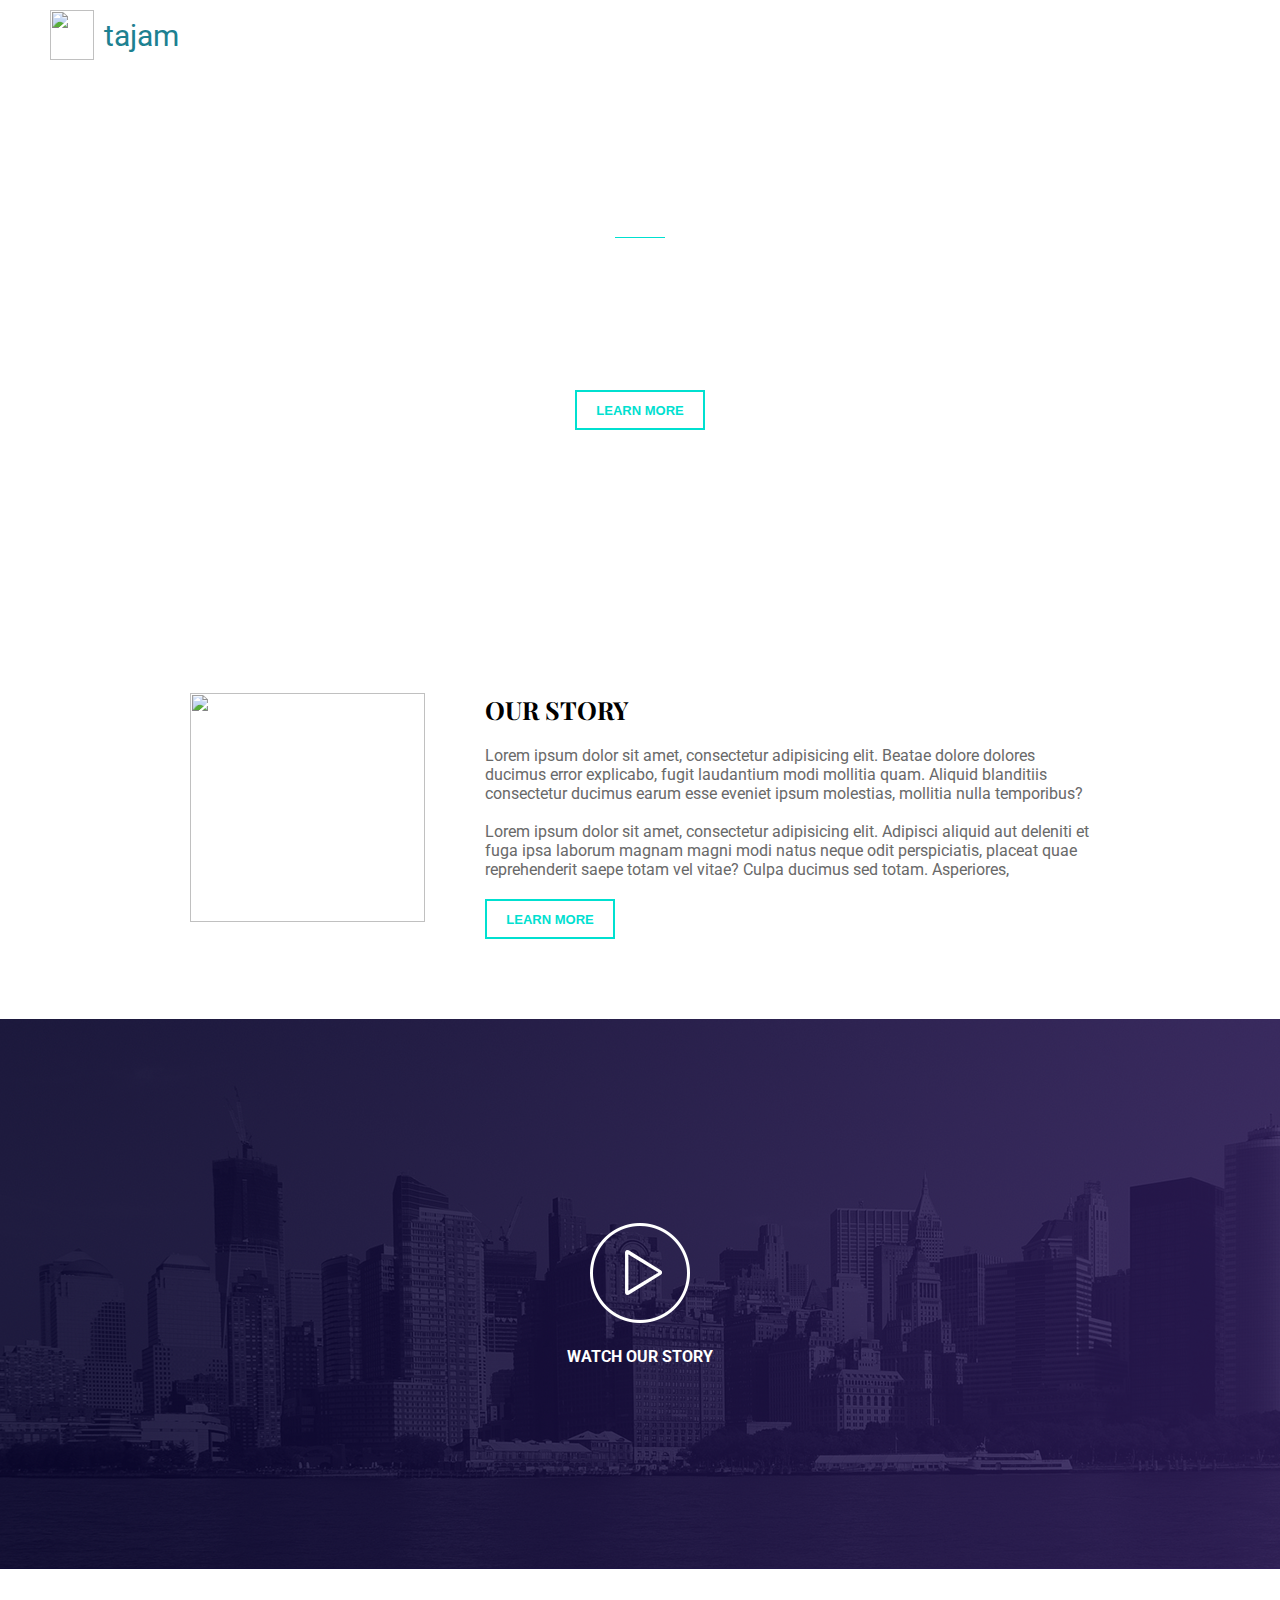
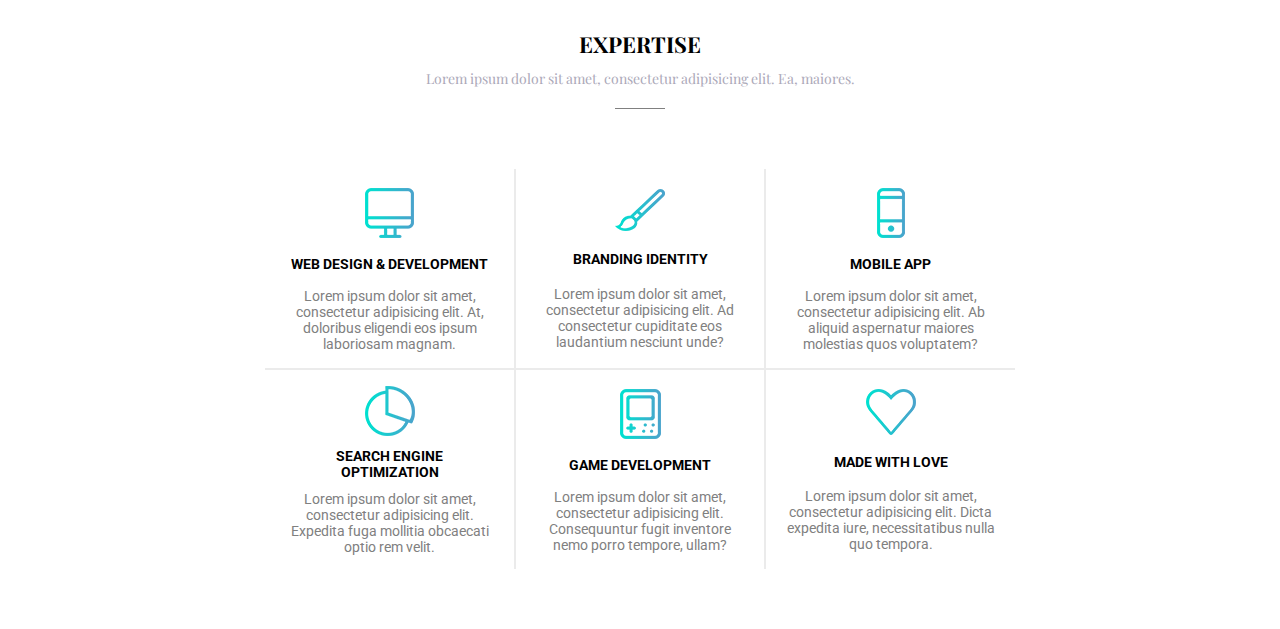
==== index.html @ 511aba8d "Add files via upload" ====
<!DOCTYPE html>
<html lang="en">
<head>
    <meta charset="UTF-8">
    <title>Final project</title>
    <meta name="viewport" content="width=device-width, initial-scale=1">
    <link rel="stylesheet" href="css/style.css">
    <link href="https://fonts.googleapis.com/css?family=Poppins|Roboto" rel="stylesheet">
    <link href="https://fonts.googleapis.com/css?family=Playfair+Display" rel="stylesheet">
    <link rel="stylesheet" type="text/css" href="//fonts.googleapis.com/css?family=Hammersmith+One"/>
</head>
<body>
<section class="mainHeader">
    <div class="header">
        <div class="header__icon">
            <img class="header__iconImage" src="css/img/icon.png" height="50" width="44"/>
            <p class="header__iconText">tajam</p>
        </div>
        <div class="header__menu">
            <ul class="header__button">
                <li class="button"><a href="#">HOME</a></li>
                <li class="button"><a href="#">ABOUT</a></li>
                <li class="button"><a href="#">EXPERTISE</a></li>
                <li class="button"><a href="#">TEAMS</a></li>
                <li class="button"><a href="#">WORKS</a></li>
                <li class="button"><a href="#">PEOPLE SAY</a></li>
                <li class="button"><a href="#">CONTACT</a></li>
            </ul>
        </div>
    </div>
    <div class="main">
        <div class="main__title">
            <p class="title__text">We Are Avesome Creative Agency</p>
        </div>
        <div class="lineUnderMainTitle"></div>
        <div class="main__content">
            <p class="content__text">Lorem ipsum dolor sit amet, consectetur adipisicing elit. Accusantium aperiam at,
                corporis dicta eligendi esse eum explicabo fuga illo labore laborum laudantium libero magnam mollitia
                nihil non numquam odio quaerat quam quia quibusdam ratione reiciendis, repudiandae rerum sequi sunt
                tempora? </p>
        </div>
        <div class="main__button">
            <p class="button_text">LEARN MORE</p>
        </div>
    </div>
    <div class="header__footer">
        <ul class="footer__point">
            <li class="point"></li>
            <li class="point"></li>
            <li class="point"></li>
            <li class="point"></li>
        </ul>
    </div>
</section>
<section class="ourStory">
    <div class="ourStory__main">
        <div class="ourStory__mainIcon">
            <img class="ourStory__mainIcon" src="css/img/ourStory.png" height="229" width="235"/>
        </div>

        <div class="ourStory__mainDescription">
            <p class="description__title">OUR STORY</p>
            <p class="description__text">Lorem ipsum dolor sit amet, consectetur adipisicing elit.
                Beatae dolore dolores ducimus error explicabo, fugit laudantium modi mollitia quam.
                Aliquid blanditiis consectetur ducimus earum esse eveniet ipsum molestias, mollitia nulla temporibus?
                <br><br>
                Lorem ipsum dolor sit amet, consectetur adipisicing elit.
                Adipisci aliquid aut deleniti et fuga ipsa laborum magnam magni modi natus neque odit perspiciatis,
                placeat quae reprehenderit saepe totam vel vitae? Culpa ducimus sed totam. Asperiores,
            </p>
            <p class="description__button">LEARN MORE</p>
        </div>
    </div>

    <div class="ourStory__watchOurStory">
        <div class="watchOurStory__icon">
            <img src="css/img/playIcon.png" height="100" width="100"/></div>
        <p class="watchOurStory__text">WATCH OUR STORY</p>
    </div>
</section>
<section class="expertise">
    <div class="expertise__title">
        <p class="expertise__titleMain">EXPERTISE</p>
        <p class="expertise__titleText">Lorem ipsum dolor sit amet, consectetur adipisicing elit. Ea, maiores.</p>
        <div class="lineUnderMainTitle lineUnderMainTitle--grey"></div>
    </div>
    <div class="expertise__main">
        <div class="expertiseBlock expertiseBlock-noBorderTopLeft">
            <img class="block__image" src="css/img/webDesign.png" height="50" width="49"/>
            <p class="block__title">WEB DESIGN & DEVELOPMENT</p>
            <p class="block__content">Lorem ipsum dolor sit amet, consectetur adipisicing elit. At, doloribus eligendi eos ipsum laboriosam magnam.</p>
        </div>
        <div class="expertiseBlock expertiseBlock-noBorderTopCenter">
            <img class="block__image" src="css/img/brandingIdentity.png" height="42" width="50"/>
            <p class="block__title">BRANDING IDENTITY</p>
            <p class="block__content">Lorem ipsum dolor sit amet, consectetur adipisicing elit. Ad consectetur cupiditate eos laudantium nesciunt unde?</p>
        </div>
        <div class="expertiseBlock expertiseBlock-noBorderTopRight">
            <img class="block__image" src="css/img/mobilyApp.png" height="50" width="28"/>
            <p class="block__title">MOBILE APP</p>
            <p class="block__content">Lorem ipsum dolor sit amet, consectetur adipisicing elit. Ab aliquid aspernatur maiores molestias quos voluptatem?</p>
        </div>
        <div class="expertiseBlock expertiseBlock-noBorderBottomLeft">
            <img class="block__image" src="css/img/searchEngine.png" height="50" width="50"/>
            <p class="block__title">SEARCH ENGINE OPTIMIZATION</p>
            <p class="block__content">Lorem ipsum dolor sit amet, consectetur adipisicing elit. Expedita fuga mollitia obcaecati optio rem velit.</p>
        </div>
        <div class="expertiseBlock expertiseBlock-noBorderBottomCenter">
            <img class="block__image" src="css/img/gameDevelopment.png" height="50" width="41"/>
            <p class="block__title">GAME DEVELOPMENT</p>
            <p class="block__content">Lorem ipsum dolor sit amet, consectetur adipisicing elit. Consequuntur fugit inventore nemo porro tempore, ullam?</p>
        </div>
        <div class="expertiseBlock expertiseBlock-noBorderBottomRight">
            <img class="block__image" src="css/img/madeWithLove.png" height="46" width="50"/>
            <p class="block__title">MADE WITH LOVE</p>
            <p class="block__content">Lorem ipsum dolor sit amet, consectetur adipisicing elit. Dicta expedita iure, necessitatibus nulla quo tempora.</p>
        </div>
    </div>
</section>
</body>
</html>
---- css/style.css ----
*{
    margin: 0;
    padding: 0;
    -webkit-box-sizing: border-box;
}
a{
    font-family: Roboto, sans-serif;
    text-decoration: none;
    color: white;
    font-weight: bold;
    transition: .3s;
}
a:hover{
    color: #00e0d0;
}


/*              HEADER                */


.mainHeader{
    background-image: url(img/mainBg.jpg);
    background-size: cover;
    margin: 0 auto;
}

.header{
    display: flex;
    justify-content: space-between;
    align-items: center;
    max-width: 1200px;
    margin: 0 auto;
}
.header__icon{
    display: flex;
    margin: 10px;
}
.header__iconText{
    margin: auto 0;
    font-family:  Roboto, sans-serif;
    color: #1d8191;
    font-size: 30px;
}
.header__iconImage{
    margin-right: 10px;
}
.header__menu{

}
.header__button{
    display: flex;
    list-style: none;
}
.button{
    /*margin: 15px;*/
    margin-right: 20px;
    font-size: 13px;
    transition: .3s;
}

.main{
    margin: 50px auto 0;
}
.main__title{
    text-align: center;
    margin-bottom: 30px;
    margin-top: 100px;
}
.title__text{
    font-size: 28px;
    font-family: "Playfair Display", sans-serif;
    font-weight: bold;
    color: white;
    /*text-shadow: 2px 2px 5px black;*/
}
.lineUnderMainTitle{
    width: 50px;
    height: 1px;
    margin: 0 auto;
    background: #00e0d0;
}
.main__content{
    margin: 0 auto 40px;
    text-align: center;
    padding: 20px;
    max-width: 900px;
    line-height: 1.5;
}
.content__text{
    color: white;
    font-family: Roboto, sans-serif;
    opacity: .8;
}
.main__button{
    margin: 0 auto 75px auto;
    max-width: 130px;
    height: 40px;
    border: 2px solid #00e0d0;
    display: flex;
    justify-content: center;
    align-items: center;
    color: #00e0d0;
    transition: .7s;
    font-size: 13px;
    font-weight: bold;
    font-family: HammersmithOne,sans-serif;
}
.main__button:hover{
    color: #1d8191;
    border: 2px solid #1d8191;
    cursor: pointer;
}
.button__text{

}

.header__footer{
    margin-top: 50px;
}
.footer__point{
    display: flex;
    margin: 0 auto;
    padding: 50px;
    width: 165px;
}
.point{
    height: 8px;
    width: 8px;
    border: 1px solid white;
    border-radius: 50%;
    margin: 0 auto;
    list-style: none;
    transition: .3s;
}
.point:hover{
    border: none;
    background: #00e0d0;
    cursor: pointer;
}


/*         OUR STORY         */


.ourStory{

}

.ourStory__main{
    margin: 80px auto;
    max-width: 900px;
    display: flex;
}
.ourStory__mainIcon{
    margin-right: 30px;
}
.ourStory__mainDescription{

}

.description__title{
    font-family: "Playfair Display", sans-serif;
    font-weight: bold;
    font-size: 25px;
    margin: 0 0 20px 0;
}
.description__text{
    font-family: Roboto, sans-serif;
    color: dimgray;
}
.description__button{
    margin: 20px 0 0 0;
    max-width: 130px;
    height: 40px;
    border: 2px solid #00e0d0;
    display: flex;
    justify-content: center;
    align-items: center;
    color: #00e0d0;
    transition: .7s;
    font-size: 13px;
    font-weight: bold;
    font-family: HammersmithOne,sans-serif;
}
.description__button:hover{
    color: #1d8191;
    border: 2px solid #1d8191;
    cursor: pointer;
}


/*        WATCH OUR STORY         */


.ourStory__watchOurStory{
    height: 550px;
    background-image: url(img/watchOurStory.png);
    -webkit-background-size: cover;
    background-size: cover;
    display: flex;
    flex-direction: column;
    justify-content: center;
    align-items: center;
}


.watchOurStory__icon{

}
.watchOurStory__text{
    font-size: 16px;
    margin-top: 20px;
    color: white;
    font-family: Roboto, sans-serif;
    font-weight: bold;
}


/*        EXPERTISE          */

.expertise{

}

.expertise__title{
    max-width: 900px;
    margin: 60px auto;
}
.expertise__titleMain{
    font-size: 22px;
    font-family: "Playfair Display", sans-serif;
    font-weight: bold;
    text-align: center;
    margin: 10px;
}
.expertise__titleText{
    font-size: 14px;
    font-family: "Playfair Display", sans-serif;
    text-align: center;
    margin-bottom: 20px;
    align-items: center;
    color: #aca9b9;
}
.lineUnderMainTitle--grey{
    background: grey;
    margin: 0 auto;
}

.expertise__main{
    display: flex;
    flex-wrap: wrap;
    max-width: 750px;
    margin: 60px auto;
}
.expertiseBlock{
    max-width: 250px;
    height: 200px;
    padding: 10px 20px;
    border: 1px solid #ebebeb;
    display: flex;
    flex-direction: column;
    justify-content: space-around;
}
.expertiseBlock-noBorderTopLeft{
    border-top: none;
    border-left: none;
}
.expertiseBlock-noBorderTopCenter{
    border-top: none;
}
.expertiseBlock-noBorderTopRight{
    border-top: none;
    border-right: none;
}
.expertiseBlock-noBorderBottomLeft{
    border-bottom: none;
    border-left: none;
}
.expertiseBlock-noBorderBottomCenter{
    border-bottom: none;
}
.expertiseBlock-noBorderBottomRight{
    border-bottom: none;
    border-right: none;
}
.block__image{
    display: flex;
    margin: 2px auto;
}
.block__title{
    font-weight: bold;
    text-align: center;
    margin: 3px;
    font-family: Roboto, sans-serif;
    font-size: 14px;

}
.block__content{
    text-align: center;
    font-size: 14px;
    color: grey;
    font-family: Roboto, sans-serif;
}

@media screen  and (max-width: 800px) {

    /*              HEADER                */
    .mainHeader {
        background-image: url(img/mainBg.jpg);
        -webkit-background-size: cover;
        background-size: cover;
        margin: 0 auto;
    }

    .header {
        flex-direction: column;
    }

    .header__icon {
        display: flex;
        flex-direction: column;
        margin: 2vh auto;
    }

    .header__iconImage {
        height: 50px;
        width: 45px;
        margin: 0;
    }

    .header__iconText {
        margin: auto 0;
        font-family: Roboto, sans-serif;
        color: #1d8191;
        font-size: 19px;
    }

    .header__button {
        display: flex;
        /*flex-wrap: wrap;*/
        list-style: none;
    }

    .button {
        margin: 0 7px;
        font-size: 12px;
        transition: .3s;
    }

    .main {
        margin: 20px auto 0;
    }

    .main__title {
        text-align: center;
        margin-bottom: 30px;
        margin-top: 100px;
    }

    .title__text {
        font-size: 25px;
        font-family: "Playfair Display", sans-serif;
        font-weight: bold;
        color: white;
        /*text-shadow: 2px 2px 5px black;*/
    }

    .lineUnderMainTitle {
        width: 30px;
        height: 1px;
        margin: 0 auto;
        background: #00e0d0;
    }

    .main__content {
        margin: 0 auto 25px;
        text-align: center;
        padding: 10px;
        max-width: 80vw;
        line-height: 1.2;
    }

    .content__text {
        color: white;
        font-size: 14px;
        font-family: Roboto, sans-serif;
        opacity: .8;
    }

    .main__button {
        margin: 0 auto 75px auto;
        max-width: 100px;
        height: 30px;
        border: 2px solid #00e0d0;
        display: flex;
        justify-content: center;
        align-items: center;
        color: #00e0d0;
        transition: .7s;
        font-size: 12px;
        font-weight: bold;
        font-family: HammersmithOne, sans-serif;
    }

    .footer {
        margin-top: 30px;
        margin-bottom: 30px;
    }

    .footer__point {
        display: flex;
        margin: 0 auto;
        padding: 25px;
        width: 100px;
    }

    .point {
        height: 8px;
        width: 8px;
        border: 1px solid white;
        border-radius: 50%;
        margin: 0 auto;
        list-style: none;
        transition: .3s;
    }

    /*         OUR STORY         */
    .ourStory {
        margin: 0 auto;
    }

    .ourStory__main {
        display: flex;
        flex-direction: column;
        margin: 15px auto 40px 0;
        max-width: 900px;
    }

    .ourStory__mainIcon {
        margin: 0 auto;
        display: flex;
    }

    .ourStoryIcon {
        width: 100px;
        height: 100px;
    }

    .ourStory__mainDescription {

    }

    .description__title {
        font-family: "Playfair Display", sans-serif;
        font-weight: bold;
        font-size: 25px;
        margin-bottom: 10px;
        text-align: center;
    }

    .description__text {
        font-family: Roboto, sans-serif;
        font-size: 14px;
        text-align: center;
        color: dimgray;
        margin: 10px;
    }

    .description__button {
        margin: 0 auto;
        max-width: 100px;
        height: 30px;
        border: 2px solid #00e0d0;
        display: flex;
        justify-content: center;
        align-items: center;
        color: #00e0d0;
        transition: .7s;
        font-size: 12px;
        font-weight: bold;
        font-family: HammersmithOne, sans-serif;
    }

    .description__button:hover {
        color: #1d8191;
        border: 2px solid #1d8191;
        cursor: pointer;
    }

    /*        WATCH OUR STORY         */
    .ourStory__watchOurStory {
        height: 300px;
        background-image: url(img/watchOurStory.png);
        display: flex;
        flex-direction: column;
        justify-content: center;
        align-items: center;
    }

    .watchOurStory__text {
        font-size: 16px;
        margin-top: 20px;
        color: white;
        font-family: Roboto, sans-serif;
        font-weight: bold;
    }

    /*        EXPERTISE          */
    .expertise__main {
        display: flex;
        flex-wrap: wrap;
        max-width: 750px;
        margin: 60px auto;
    }

    .expertiseBlock {
        max-width: 250px;
        height: 200px;
        padding: 10px 20px;
        border: none;
        margin: 0 auto;
        display: flex;
        flex-direction: column;
        justify-content: space-around;
    }
}
@media screen  and (max-width: 500px) {

    /*              HEADER                */
    .mainHeader {
        background-image: url(img/mainBg.jpg);
        -webkit-background-size: cover;
        background-size: cover;
        margin: 0 auto;
    }

    .header {
        flex-direction: column;
    }

    .header__icon {
        display: flex;
        flex-direction: column;
        margin: 2vh auto;
    }

    .header__iconImage {
        height: 45px;
        width: 40px;
        margin: 0;
    }

    .header__iconText {
        margin: auto 0;
        font-family: Roboto, sans-serif;
        color: #1d8191;
        font-size: 15px;
    }

    .header__button {
        display: flex;
        flex-wrap: wrap;
        list-style: none;
        justify-content: center;
    }

    .button {
        margin: 7px 8px;
        font-size: 13px;
        transition: .3s;
    }

    .main {
        margin: 20px auto 0;
    }

    .main__title {
        text-align: center;
        margin-bottom: 30px;
        margin-top: 100px;
    }

    .title__text {
        font-size: 22px;
        font-family: "Playfair Display", sans-serif;
        font-weight: bold;
        color: white;
        /*text-shadow: 2px 2px 5px black;*/
    }

    .lineUnderMainTitle {
        width: 30px;
        height: 1px;
        margin: 0 auto;
        background: #00e0d0;
    }

    .main__content {
        margin: 0 auto 25px;
        text-align: center;
        padding: 10px;
        max-width: 90vw;
        line-height: 1.2;
    }

    .content__text {
        color: white;
        font-size: 13px;
        font-family: Roboto, sans-serif;
        opacity: .8;
    }

    .main__button {
        margin: 0 auto 75px auto;
        max-width: 100px;
        height: 30px;
        border: 2px solid #00e0d0;
        display: flex;
        justify-content: center;
        align-items: center;
        color: #00e0d0;
        transition: .7s;
        font-size: 11px;
        font-weight: bold;
        font-family: HammersmithOne, sans-serif;
    }

    .footer {
        margin-top: 30px;
        margin-bottom: 30px;
    }

    .footer__point {
        display: flex;
        margin: 0 auto;
        padding: 25px;
        width: 100px;
    }

    .point {
        height: 8px;
        width: 8px;
        border: 1px solid white;
        border-radius: 50%;
        margin: 0 auto;
        list-style: none;
        transition: .3s;
    }

    /*         OUR STORY         */
    .ourStory {
        margin: 0 auto;
    }

    .ourStory__main {
        display: flex;
        flex-direction: column;
        margin: 20px auto 40px 0;
        max-width: 900px;
    }

    .ourStory__mainIcon {
        margin: 0 auto;
        display: flex;
    }

    .ourStoryIcon {
        width: 100px;
        height: 100px;
    }

    .ourStory__mainDescription {

    }

    .description__title {
        font-family: "Playfair Display", sans-serif;
        font-weight: bold;
        font-size: 24px;
        margin-bottom: 10px;
        text-align: center;
    }

    .description__text {
        font-family: Roboto, sans-serif;
        font-size: 13px;
        text-align: center;
        color: dimgray;
        margin: 10px;
    }

    .description__button {
        margin: 0 auto;
        max-width: 100px;
        height: 30px;
        border: 2px solid #00e0d0;
        display: flex;
        justify-content: center;
        align-items: center;
        color: #00e0d0;
        transition: .7s;
        font-size: 11px;
        font-weight: bold;
        font-family: HammersmithOne, sans-serif;
    }

    .description__button:hover {
        color: #1d8191;
        border: 2px solid #1d8191;
        cursor: pointer;
    }

    /*        WATCH OUR STORY         */
    .ourStory__watchOurStory {
        height: 300px;
        background-image: url(img/watchOurStory.png);
        display: flex;
        flex-direction: column;
        justify-content: center;
        align-items: center;
    }

    .watchOurStory__text {
        font-size: 16px;
        margin-top: 20px;
        color: white;
        font-family: Roboto, sans-serif;
        font-weight: bold;
    }

    /*        EXPERTISE          */
    .expertise {

    }

    .expertise__title {
        max-width: 900px;
        margin: 60px auto;
    }

    .expertise__titleMain {
        font-size: 22px;
        font-family: "Playfair Display", sans-serif;
        font-weight: bold;
        text-align: center;
        margin: 10px;
    }

    .expertise__titleText {
        font-size: 14px;
        font-family: "Playfair Display", sans-serif;
        color: grey;
        text-align: center;
        display: flex;
        align-items: center;
    }

    .lineUnderMainTitle--grey {
        background: grey;
        margin: 0 auto;
    }

    .expertise__main {
        display: flex;
        flex-wrap: wrap;
        max-width: 750px;
        margin: 60px auto;
    }

    .expertiseBlock {
        max-width: 250px;
        height: 200px;
        padding: 10px 20px;
        border: none;
        display: flex;
        flex-direction: column;
        justify-content: space-around;
    }

    .expertiseBlock-noBorderTopLeft {
        border-top: none;
        border-left: none;
    }

    .expertiseBlock-noBorderTopCenter {
        border-top: none;
    }

    .expertiseBlock-noBorderTopRight {
        border-top: none;
        border-right: none;
    }

    .expertiseBlock-noBorderBottomLeft {
        border-bottom: none;
        border-left: none;
    }

    .expertiseBlock-noBorderBottomCenter {
        border-bottom: none;
    }

    .expertiseBlock-noBorderBottomRight {
        border-bottom: none;
        border-right: none;
    }

    .block__image {
        display: flex;
        margin: 2px auto;
    }

    .block__title {
        font-weight: bold;
        text-align: center;
        margin: 3px;
        font-family: Roboto, sans-serif;
        font-size: 14px;

    }

    .block__content {
        text-align: center;
        font-size: 14px;
        color: grey;
        font-family: Roboto, sans-serif;
    }
}
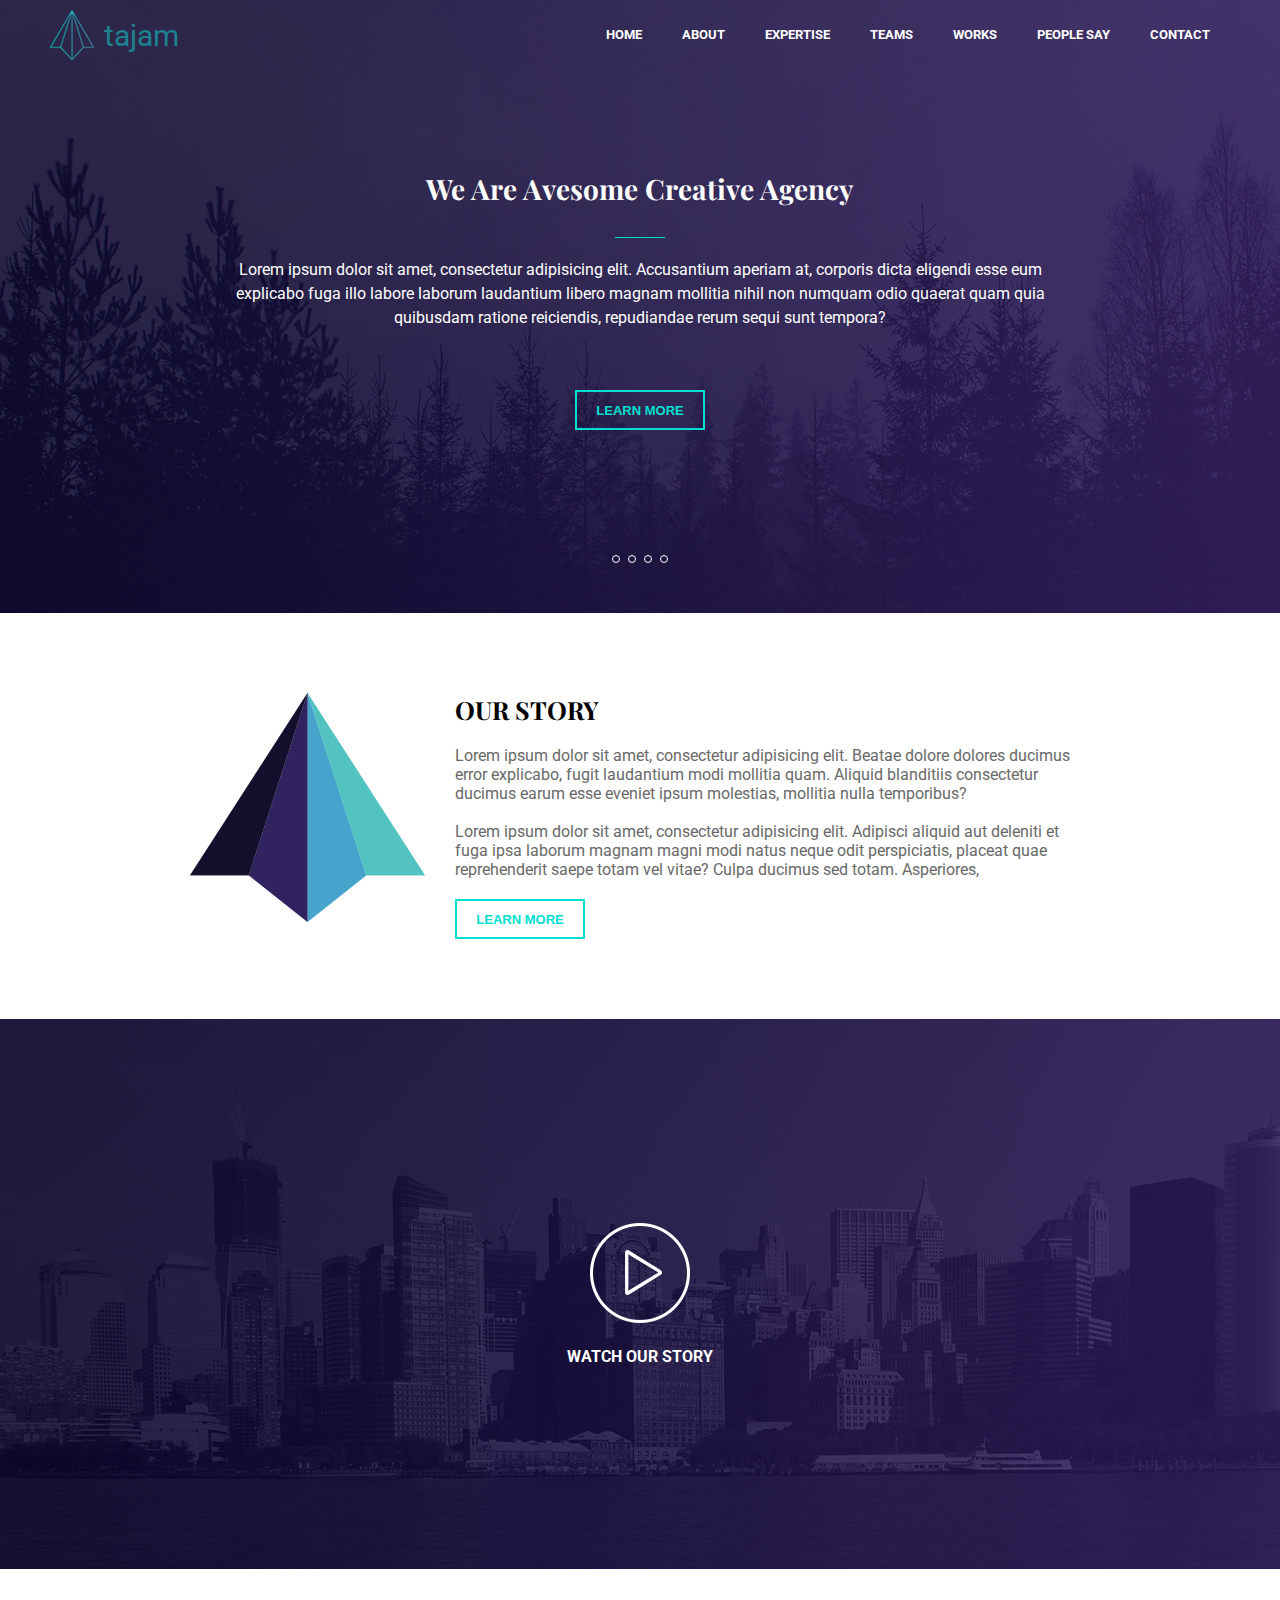
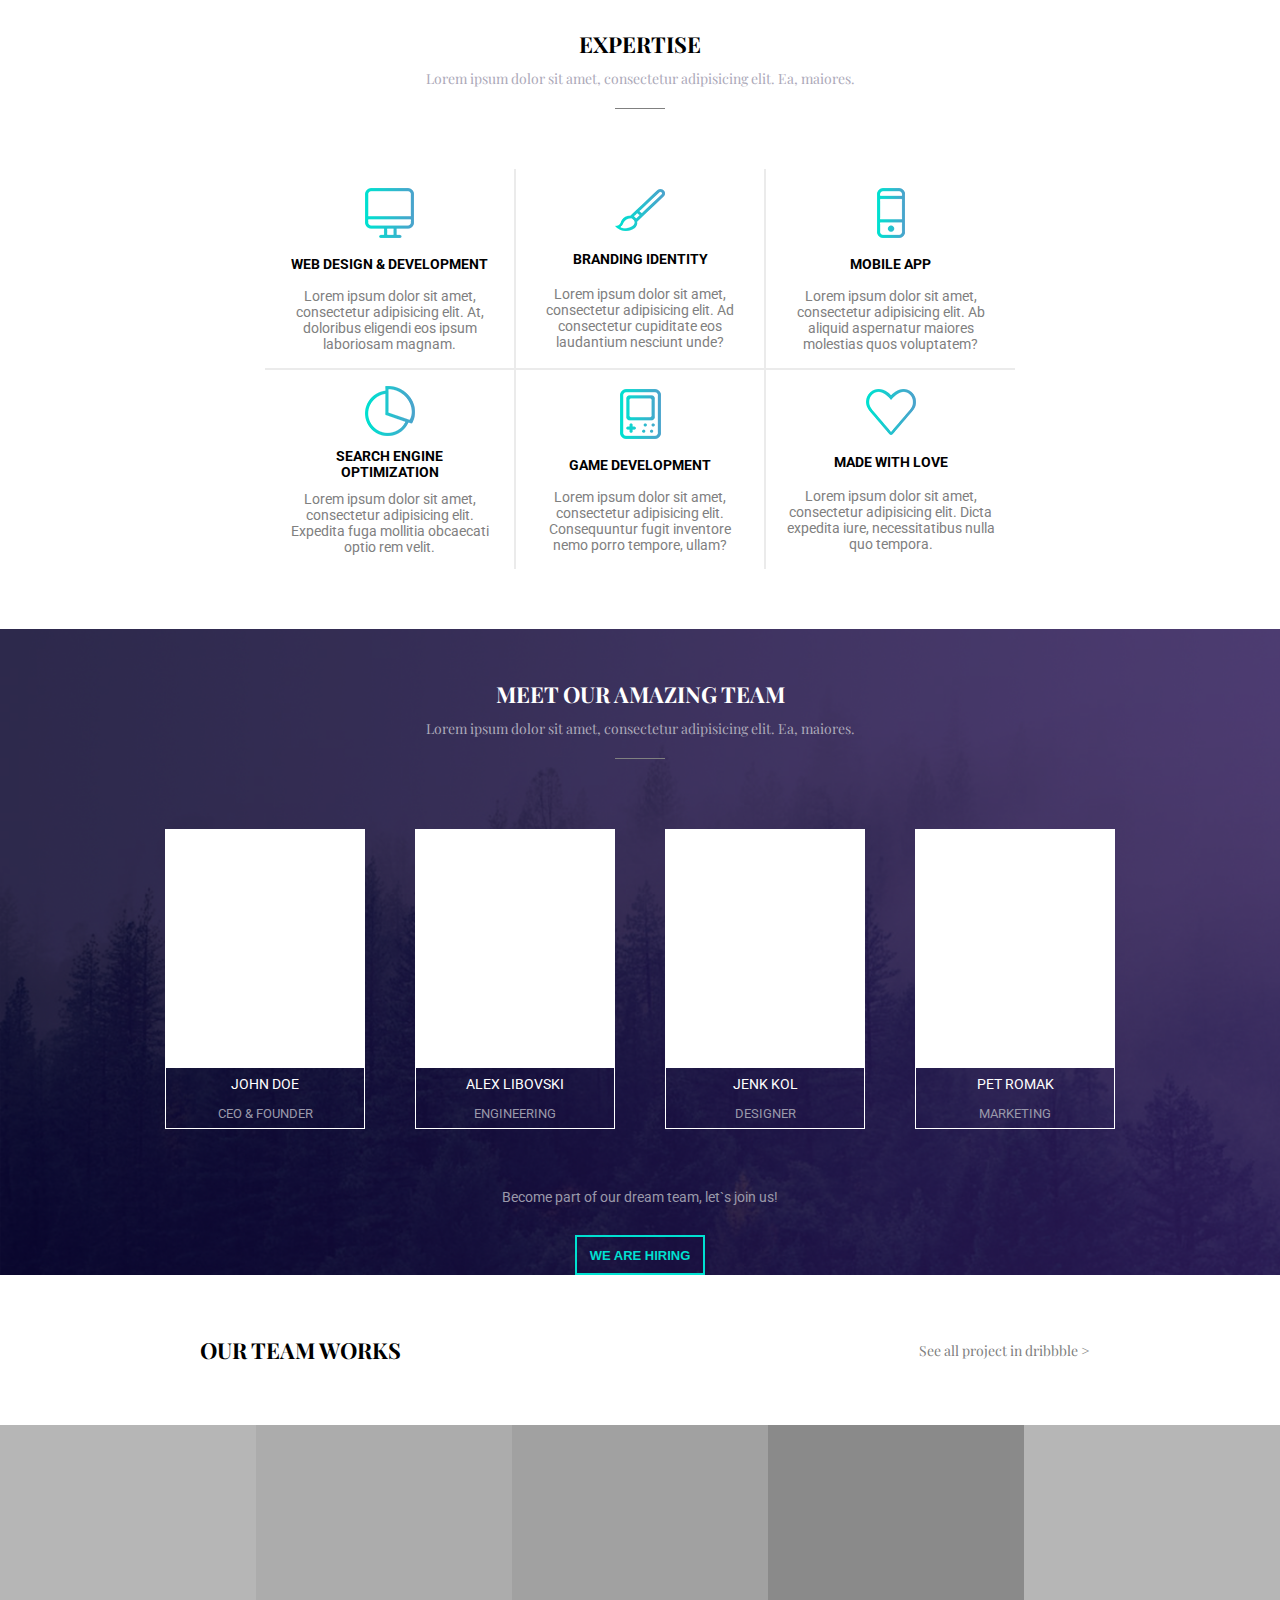
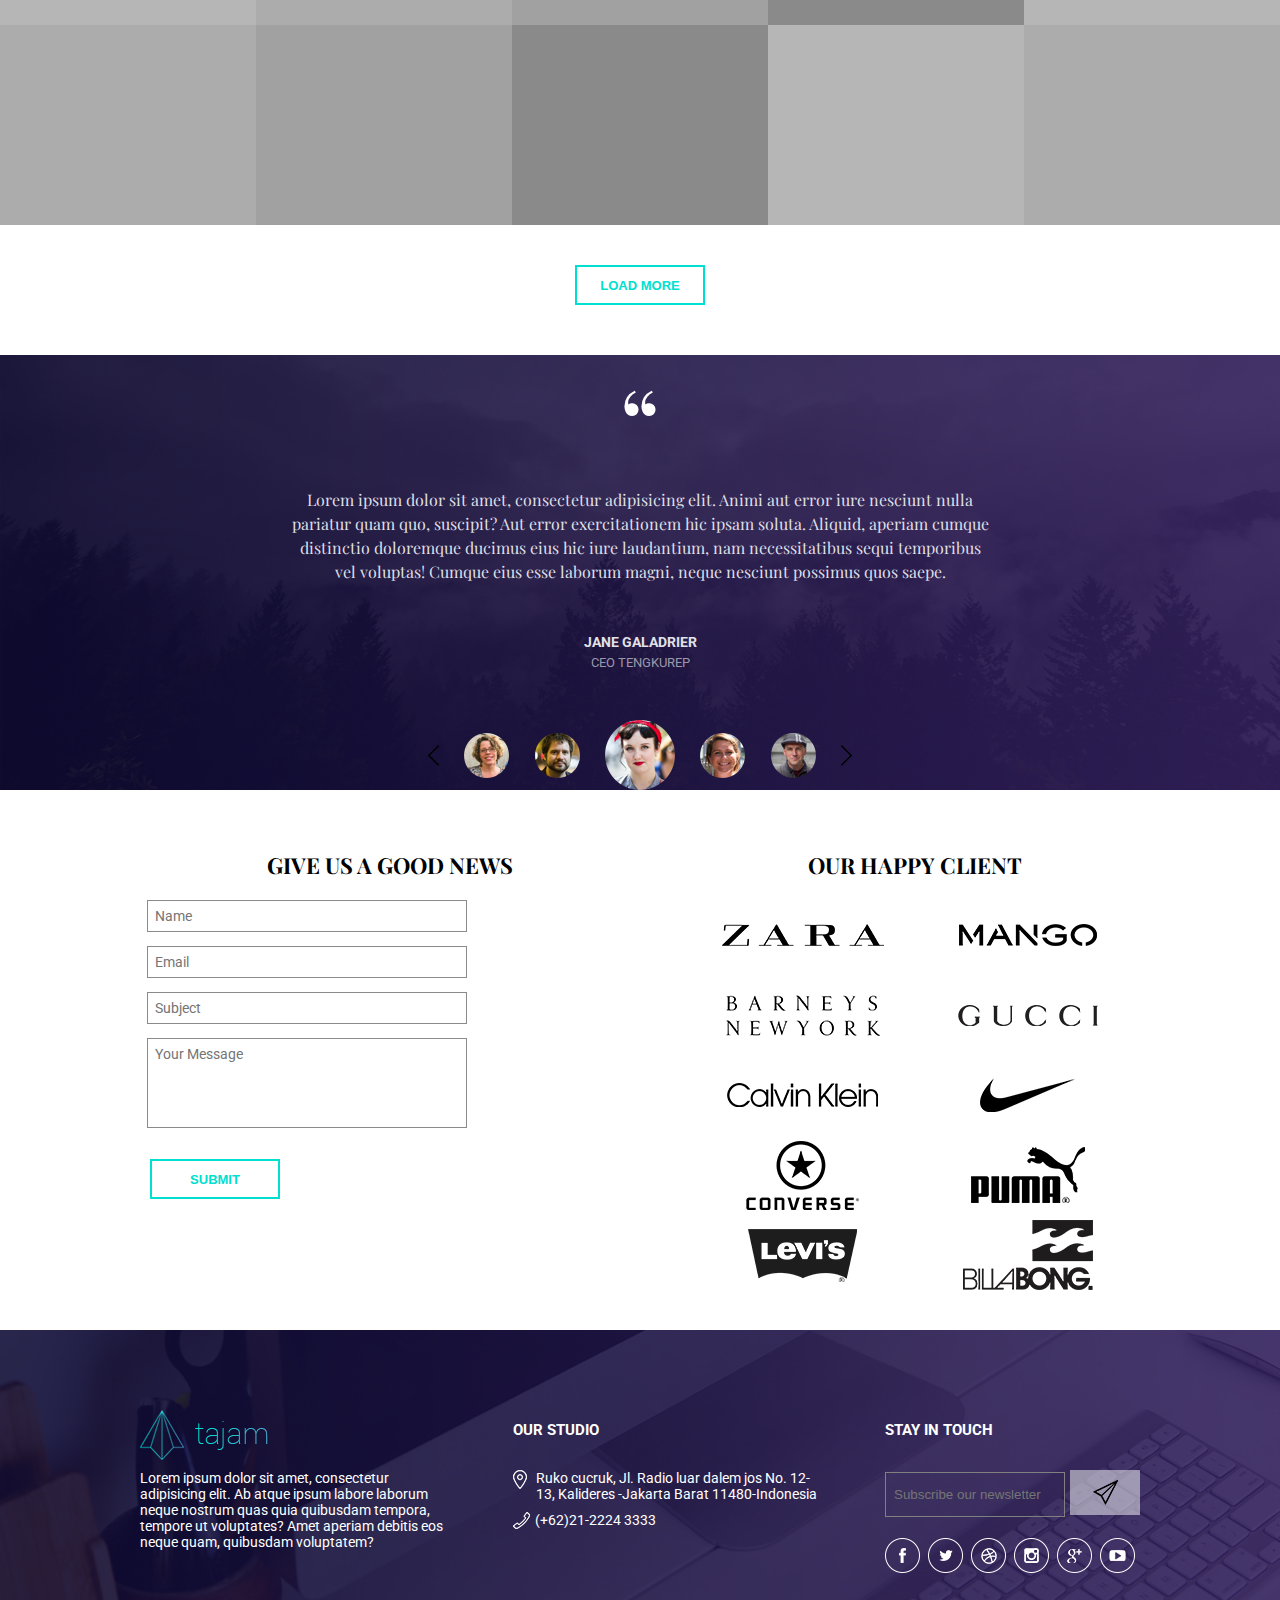
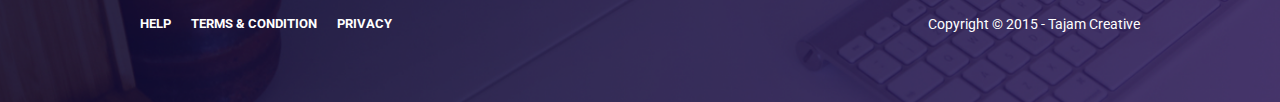
==== commit 37f61172: "Add files via upload" ====
--- a/index.html
+++ b/index.html
@@ -2,29 +2,37 @@
 <html lang="en">
 <head>
     <meta charset="UTF-8">
-    <title>Final project</title>
     <meta name="viewport" content="width=device-width, initial-scale=1">
     <link rel="stylesheet" href="css/style.css">
     <link href="https://fonts.googleapis.com/css?family=Poppins|Roboto" rel="stylesheet">
     <link href="https://fonts.googleapis.com/css?family=Playfair+Display" rel="stylesheet">
     <link rel="stylesheet" type="text/css" href="//fonts.googleapis.com/css?family=Hammersmith+One"/>
+    <link rel="stylesheet" href="https://use.fontawesome.com/releases/v5.6.1/css/all.css">
+    <title>Tajam</title>
 </head>
 <body>
 <section class="mainHeader">
     <div class="header">
         <div class="header__icon">
-            <img class="header__iconImage" src="css/img/icon.png" height="50" width="44"/>
+            <img class="header__iconImage" src="img/icon.png" alt="icon">
             <p class="header__iconText">tajam</p>
         </div>
         <div class="header__menu">
+            <input type="checkbox" id="chk">
+            <label for="chk" class="show-menu-btn">
+                <i class="fas fa-ellipsis-h"></i>
+            </label>
             <ul class="header__button">
-                <li class="button"><a href="#">HOME</a></li>
+                <li class="button"><a href="#">HOME</a>
                 <li class="button"><a href="#">ABOUT</a></li>
                 <li class="button"><a href="#">EXPERTISE</a></li>
                 <li class="button"><a href="#">TEAMS</a></li>
                 <li class="button"><a href="#">WORKS</a></li>
                 <li class="button"><a href="#">PEOPLE SAY</a></li>
                 <li class="button"><a href="#">CONTACT</a></li>
+                <label for="chk" class="hide-menu-btn">
+                    <i class="fas fa-times"></i>
+                </label>
             </ul>
         </div>
     </div>
@@ -43,7 +51,7 @@
             <p class="button_text">LEARN MORE</p>
         </div>
     </div>
-    <div class="header__footer">
+    <div class="header__slider">
         <ul class="footer__point">
             <li class="point"></li>
             <li class="point"></li>
@@ -55,9 +63,7 @@
 <section class="ourStory">
     <div class="ourStory__main">
         <div class="ourStory__mainIcon">
-            <img class="ourStory__mainIcon" src="css/img/ourStory.png" height="229" width="235"/>
-        </div>
-
+            <img class="ourStoryIcon" src="img/ourStory.png" height="229" width="235"/></div>
         <div class="ourStory__mainDescription">
             <p class="description__title">OUR STORY</p>
             <p class="description__text">Lorem ipsum dolor sit amet, consectetur adipisicing elit.
@@ -71,50 +77,274 @@
             <p class="description__button">LEARN MORE</p>
         </div>
     </div>
-
     <div class="ourStory__watchOurStory">
         <div class="watchOurStory__icon">
-            <img src="css/img/playIcon.png" height="100" width="100"/></div>
+            <img src="img/playIcon.png" height="100" width="100"/></div>
         <p class="watchOurStory__text">WATCH OUR STORY</p>
     </div>
 </section>
 <section class="expertise">
     <div class="expertise__title">
         <p class="expertise__titleMain">EXPERTISE</p>
-        <p class="expertise__titleText">Lorem ipsum dolor sit amet, consectetur adipisicing elit. Ea, maiores.</p>
+        <p class="ourTeam__text">Lorem ipsum dolor sit amet, consectetur adipisicing elit. Ea, maiores.</p>
         <div class="lineUnderMainTitle lineUnderMainTitle--grey"></div>
     </div>
     <div class="expertise__main">
         <div class="expertiseBlock expertiseBlock-noBorderTopLeft">
-            <img class="block__image" src="css/img/webDesign.png" height="50" width="49"/>
+            <img class="block__image" src="css/webDesign.png" height="50" width="49"/>
             <p class="block__title">WEB DESIGN & DEVELOPMENT</p>
-            <p class="block__content">Lorem ipsum dolor sit amet, consectetur adipisicing elit. At, doloribus eligendi eos ipsum laboriosam magnam.</p>
+            <p class="block__content">Lorem ipsum dolor sit amet, consectetur adipisicing elit. At, doloribus eligendi
+                eos ipsum laboriosam magnam.</p>
         </div>
         <div class="expertiseBlock expertiseBlock-noBorderTopCenter">
-            <img class="block__image" src="css/img/brandingIdentity.png" height="42" width="50"/>
+            <img class="block__image" src="css/brandingIdentity.png" height="42" width="50"/>
             <p class="block__title">BRANDING IDENTITY</p>
-            <p class="block__content">Lorem ipsum dolor sit amet, consectetur adipisicing elit. Ad consectetur cupiditate eos laudantium nesciunt unde?</p>
+            <p class="block__content">Lorem ipsum dolor sit amet, consectetur adipisicing elit. Ad consectetur
+                cupiditate eos laudantium nesciunt unde?</p>
         </div>
         <div class="expertiseBlock expertiseBlock-noBorderTopRight">
-            <img class="block__image" src="css/img/mobilyApp.png" height="50" width="28"/>
+            <img class="block__image" src="css/mobilyApp.png" height="50" width="28"/>
             <p class="block__title">MOBILE APP</p>
-            <p class="block__content">Lorem ipsum dolor sit amet, consectetur adipisicing elit. Ab aliquid aspernatur maiores molestias quos voluptatem?</p>
+            <p class="block__content">Lorem ipsum dolor sit amet, consectetur adipisicing elit. Ab aliquid aspernatur
+                maiores molestias quos voluptatem?</p>
         </div>
         <div class="expertiseBlock expertiseBlock-noBorderBottomLeft">
-            <img class="block__image" src="css/img/searchEngine.png" height="50" width="50"/>
+            <img class="block__image" src="css/searchEngine.png" height="50" width="50"/>
             <p class="block__title">SEARCH ENGINE OPTIMIZATION</p>
-            <p class="block__content">Lorem ipsum dolor sit amet, consectetur adipisicing elit. Expedita fuga mollitia obcaecati optio rem velit.</p>
+            <p class="block__content">Lorem ipsum dolor sit amet, consectetur adipisicing elit. Expedita fuga mollitia
+                obcaecati optio rem velit.</p>
         </div>
         <div class="expertiseBlock expertiseBlock-noBorderBottomCenter">
-            <img class="block__image" src="css/img/gameDevelopment.png" height="50" width="41"/>
+            <img class="block__image" src="css/gameDevelopment.png" height="50" width="41"/>
             <p class="block__title">GAME DEVELOPMENT</p>
-            <p class="block__content">Lorem ipsum dolor sit amet, consectetur adipisicing elit. Consequuntur fugit inventore nemo porro tempore, ullam?</p>
+            <p class="block__content">Lorem ipsum dolor sit amet, consectetur adipisicing elit. Consequuntur fugit
+                inventore nemo porro tempore, ullam?</p>
         </div>
         <div class="expertiseBlock expertiseBlock-noBorderBottomRight">
-            <img class="block__image" src="css/img/madeWithLove.png" height="46" width="50"/>
+            <img class="block__image" src="css/madeWithLove.png" height="46" width="50"/>
             <p class="block__title">MADE WITH LOVE</p>
-            <p class="block__content">Lorem ipsum dolor sit amet, consectetur adipisicing elit. Dicta expedita iure, necessitatibus nulla quo tempora.</p>
-        </div>
+            <p class="block__content">Lorem ipsum dolor sit amet, consectetur adipisicing elit. Dicta expedita iure,
+                necessitatibus nulla quo tempora.</p>
+        </div>
+    </div>
+</section>
+<section class="ourTeam">
+    <div class="ourTeam__title">
+        <p class="expertise__titleMain ourTeam__title-color">MEET OUR AMAZING TEAM</p>
+        <p class="ourTeam__text">Lorem ipsum dolor sit amet, consectetur adipisicing elit. Ea, maiores.</p>
+        <div class="lineUnderMainTitle lineUnderMainTitle--grey"></div>
+    </div>
+    <div class="ourTeam__portraits">
+        <div class="portrait__block">
+            <div class="portrait__photo">
+
+            </div>
+            <div class="portrait__text">
+                <p class="portrait__name">
+                    JOHN DOE
+                </p>
+                <p class="portrait__descr">
+                    CEO & FOUNDER
+                </p>
+            </div>
+        </div>
+        <div class="portrait__block">
+            <div class="portrait__photo">
+
+            </div>
+            <div class="portrait__text">
+                <p class="portrait__name">
+                    ALEX LIBOVSKI
+                </p>
+                <p class="portrait__descr">
+                    ENGINEERING
+                </p>
+            </div>
+        </div>
+        <div class="portrait__block">
+            <div class="portrait__photo">
+
+            </div>
+            <div class="portrait__text">
+                <p class="portrait__name">
+                    JENK KOL
+                </p>
+                <p class="portrait__descr">
+                    DESIGNER
+                </p>
+            </div>
+        </div>
+        <div class="portrait__block">
+            <div class="portrait__photo">
+
+            </div>
+            <div class="portrait__text">
+                <p class="portrait__name">
+                    PET ROMAK
+                </p>
+                <p class="portrait__descr">
+                    MARKETING
+                </p>
+            </div>
+        </div>
+    </div>
+    <div class="ourTeamBottomText">
+        <p class="ourTeamBottomText">Become part of our dream team, let`s join us!</p>
+    </div>
+    <div class="ourTeam__button">
+        WE ARE HIRING
+    </div>
+</section>
+<section class="works">
+    <div class="works__title">
+        <p class="expertise__titleMain work__mainTitle-color">OUR TEAM WORKS</p>
+        <p class="expertise__titleText work__mainTitle-color">See all project in dribbble ></p>
+    </div>
+    <div class="works__blocks">
+        <div class="work__block color-lightGrey"></div>
+        <div class="work__block color-grey"></div>
+        <div class="work__block color-darkGrey"></div>
+        <div class="work__block color-heavyGrey"></div>
+        <div class="work__block color-lightGrey"></div>
+        <div class="work__block color-grey"></div>
+        <div class="work__block color-darkGrey"></div>
+        <div class="work__block color-heavyGrey"></div>
+        <div class="work__block color-lightGrey"></div>
+        <div class="work__block color-grey"></div>
+    </div>
+    <div class="works__button">
+        LOAD MORE
+    </div>
+</section>
+<section class="comment">
+    <div class="comment__content">
+        <p class="comment__title">“</p>
+        <p class="comment__text">Lorem ipsum dolor sit amet, consectetur adipisicing elit. Animi aut error iure nesciunt
+            nulla pariatur quam quo, suscipit? Aut error exercitationem hic ipsam soluta. Aliquid, aperiam cumque
+            distinctio doloremque ducimus eius hic iure laudantium, nam necessitatibus sequi temporibus vel voluptas!
+            Cumque eius esse laborum magni, neque nesciunt possimus quos saepe.</p>
+        <p class="comment__name portrait__name">JANE GALADRIER</p>
+        <p class="comment__nameDescr portrait__descr">CEO TENGKUREP</p>
+    </div>
+    <div class="comment__images">
+        <img class="comImage" src="css/back.png" height="21" width="11"/>
+        <img class="comImage" src="css/comPort1.png" height="45" width="45"/>
+        <img class="comImage" src="css/comPort2.png" height="45" width="45"/>
+        <img class="comImage" src="css/comPort3.png" height="70" width="70"/>
+        <img class="comImage" src="css/comPort4.png" height="45" width="45"/>
+        <img class="comImage" src="css/comPort5.png" height="45" width="45"/>
+        <img class="comImage" src="css/forward.png" height="21" width="11"/>
+    </div>
+</section>
+<section class="ourClients">
+    <div class="ourClients__content">
+        <div class="ourClients__giveUsGoodNews">
+            <div class="giveUsGoodNews__title">
+                <p class="expertise__titleMain" style="margin-bottom: 20px;">GIVE US A GOOD NEWS</p>
+            </div>
+            <form class="giveUsGoodNews__content" method="post" action="#">
+                <!--<p class="content__name block">Name</p>-->
+                <!--<p class="content__email block">Email</p>-->
+                <!--<p class="content__subject block">Subject</p>-->
+                <!--<p class="content__yourMessage block">Your Message</p>-->
+                <input class="block" name="username" type="text" placeholder="Name"><br>
+                <input class="block" name="username" type="email"  placeholder="Email"><br>
+                <input class="block" name="username" type="text"  placeholder="Subject"><br>
+                <textarea class="block" name="msg" style="height: 10vh; resize: none;"
+                          placeholder="Your Message"></textarea>
+                <div class="content__button">SUBMIT</div>
+            </form>
+        </div>
+        <div class="ourClients__ourHappyClient">
+            <p class="expertise__titleMain" style="margin-bottom: 20px;">OUR HAPPY CLIENT</p>
+            <div class="client__blocks">
+                <div class="client__block">
+                    <img src="css/zara.png"/>
+                </div>
+                <div class="client__block">
+                    <img src="css/mango.png"/>
+                </div>
+                <div class="client__block">
+                    <img src="css/barneysNewyork.png"/>
+                </div>
+                <div class="client__block">
+                    <img src="css/gucci.png"/>
+                </div>
+                <div class="client__block">
+                    <img src="css/calvinKlein.png"/>
+                </div>
+                <div class="client__block">
+                    <img src="css/nike.png"/>
+                </div>
+                <div class="client__block">
+                    <img src="css/converse.png"/>
+                </div>
+                <div class="client__block">
+                    <img src="css/puma.png"/>
+                </div>
+                <div class="client__block">
+                    <img src="css/levi`s.png"/>
+                </div>
+                <div class="client__block">
+                    <img src="css/billabong.png"/>
+                </div>
+            </div>
+        </div>
+    </div>
+</section>
+<section class="footer">
+    <div class="footer__main">
+        <div class="footerMain__block">
+            <div class="blockTitle">
+                <img class="footerMain__image" src="img/mainLogo.png" height="50" width="128"/>
+            </div>
+            <p class="footerMain__text">Lorem ipsum dolor sit amet, consectetur adipisicing elit. Ab atque ipsum labore
+                laborum neque nostrum quas quia quibusdam tempora, tempore ut voluptates? Amet aperiam debitis eos neque
+                quam, quibusdam voluptatem?</p>
+        </div>
+        <div class="footerMain__block">
+            <div class="blockTitle">
+                <p class="footerMain__blockTitle">OUR STUDIO</p>
+            </div>
+            <div class="footerMain__location">
+                <img class="locationImg" src="css/location.png" height="19" width="14"/>
+                <p class="footerBlock__text">Ruko cucruk, Jl. Radio luar dalem jos
+                    No. 12-13, Kalideres -Jakarta Barat 11480-Indonesia</p>
+            </div>
+            <div class="footerMain__phoneNumber">
+                <img class="phoneNumberImg" src="img/phoneNumber.png" height="17" width="17"/>
+                <p class="footerBlock__text">(+62)21-2224 3333</p>
+            </div>
+        </div>
+        <div class="footerMain__block">
+            <div class="blockTitle">
+                <p class="footerMain__blockTitle">STAY IN TOUCH</p>
+            </div>
+            <div class="footerMain__subscribe">
+                <form class="subscribe__input" action="#">
+                    <input class="input" type="email" placeholder="Subscribe our newsletter">
+                </form>
+                <a href="#">
+                    <img class="subscribe__img" src="img/sendLetterButton.png" height="45" width="70"/>
+                </a>
+            </div>
+            <div class="subscribeIconsSocialNetworks">
+                <img class="socialNetworksIcon" src="img/facebook.png" height="35" width="35"/>
+                <img class="socialNetworksIcon" src="img/twitter.png" height="35" width="35"/>
+                <img class="socialNetworksIcon" src="img/dribbble.png" height="35" width="35"/>
+                <img class="socialNetworksIcon" src="img/instagram.png" height="35" width="35"/>
+                <img class="socialNetworksIcon" src="img/gplus.png" height="35" width="35"/>
+                <img class="socialNetworksIcon" src="img/youtube.png" height="35" width="35"/>
+            </div>
+        </div>
+    </div>
+    <div class="footer__footer">
+        <nav class="footer__navBar">
+            <li class="button"><a href="#">HELP</a></li>
+            <li class="button"><a href="#">TERMS & CONDITION</a></li>
+            <li class="button"><a href="#">PRIVACY</a></li>
+        </nav>
+        <p class="footer__copyrights">Copyright &#169 2015 - Tajam Creative</p>
     </div>
 </section>
 </body>
--- a/css/style.css
+++ b/css/style.css
@@ -1,97 +1,135 @@
-*{
+* {
     margin: 0;
     padding: 0;
     -webkit-box-sizing: border-box;
 }
-a{
+a {
     font-family: Roboto, sans-serif;
     text-decoration: none;
     color: white;
     font-weight: bold;
     transition: .3s;
 }
-a:hover{
+a:hover {
     color: #00e0d0;
 }
 
+/*     OTHER        */
+
+.header__button{
+    /*float: right;*/
+    /*line-height: 100px;*/
+}
+.header__button a{
+    color: #fff;
+    text-decoration: none;
+    padding: 0 10px;
+    transition: 0.4s;
+}
+.show-menu-btn,.hide-menu-btn{
+    transition: 0.4s;
+    font-size: 30px;
+    cursor: pointer;
+    display: none;
+}
+.show-menu-btn{
+    float: right;
+}
+.show-menu-btn i{
+    line-height: 100px;
+}
+.header__button a:hover,
+.show-menu-btn:hover,
+.hide-menu-btn:hover{
+    color: #3498db;
+}
+
+#chk{
+    position: absolute;
+    visibility: hidden;
+    z-index: -1111;
+}
+
+
+
 
 /*              HEADER                */
 
-
-.mainHeader{
-    background-image: url(img/mainBg.jpg);
+.mainHeader {
+    background-image: url(mainBg.jpg);
     background-size: cover;
     margin: 0 auto;
 }
 
-.header{
+.header {
     display: flex;
     justify-content: space-between;
     align-items: center;
     max-width: 1200px;
     margin: 0 auto;
 }
-.header__icon{
+.header__icon {
     display: flex;
     margin: 10px;
 }
-.header__iconText{
+.header__iconText {
     margin: auto 0;
-    font-family:  Roboto, sans-serif;
+    font-family: Roboto, sans-serif;
     color: #1d8191;
     font-size: 30px;
 }
-.header__iconImage{
+.header__iconImage {
     margin-right: 10px;
 }
-.header__menu{
-
-}
-.header__button{
+.header__menu {
+
+}
+.header__button {
     display: flex;
     list-style: none;
 }
-.button{
+
+.button {
     /*margin: 15px;*/
+    display: inline-block;
     margin-right: 20px;
     font-size: 13px;
     transition: .3s;
 }
-
-.main{
+.main {
     margin: 50px auto 0;
 }
-.main__title{
+.main__title {
     text-align: center;
     margin-bottom: 30px;
     margin-top: 100px;
 }
-.title__text{
+.title__text {
     font-size: 28px;
     font-family: "Playfair Display", sans-serif;
     font-weight: bold;
     color: white;
     /*text-shadow: 2px 2px 5px black;*/
 }
-.lineUnderMainTitle{
+.lineUnderMainTitle {
     width: 50px;
     height: 1px;
     margin: 0 auto;
     background: #00e0d0;
 }
-.main__content{
+.main__content {
     margin: 0 auto 40px;
     text-align: center;
     padding: 20px;
     max-width: 900px;
     line-height: 1.5;
 }
-.content__text{
+.content__text {
     color: white;
     font-family: Roboto, sans-serif;
-    opacity: .8;
-}
-.main__button{
+    /*opacity: .8;*/
+}
+.main__button {
     margin: 0 auto 75px auto;
     max-width: 130px;
     height: 40px;
@@ -103,27 +141,27 @@
     transition: .7s;
     font-size: 13px;
     font-weight: bold;
-    font-family: HammersmithOne,sans-serif;
-}
-.main__button:hover{
+    font-family: HammersmithOne, sans-serif;
+}
+.main__button:hover {
     color: #1d8191;
     border: 2px solid #1d8191;
     cursor: pointer;
 }
-.button__text{
-
-}
-
-.header__footer{
+.button__text {
+
+}
+.header__slider {
     margin-top: 50px;
 }
-.footer__point{
+
+.footer__point {
     display: flex;
     margin: 0 auto;
     padding: 50px;
     width: 165px;
 }
-.point{
+.point {
     height: 8px;
     width: 8px;
     border: 1px solid white;
@@ -132,43 +170,41 @@
     list-style: none;
     transition: .3s;
 }
-.point:hover{
+.point:hover {
     border: none;
     background: #00e0d0;
     cursor: pointer;
 }
 
-
 /*         OUR STORY         */
 
-
-.ourStory{
-
-}
-
-.ourStory__main{
+.ourStory {
+
+}
+
+.ourStory__main {
     margin: 80px auto;
     max-width: 900px;
     display: flex;
 }
-.ourStory__mainIcon{
+.ourStory__mainIcon {
     margin-right: 30px;
 }
-.ourStory__mainDescription{
-
-}
-
-.description__title{
+.ourStory__mainDescription {
+
+}
+
+.description__title {
     font-family: "Playfair Display", sans-serif;
     font-weight: bold;
     font-size: 25px;
     margin: 0 0 20px 0;
 }
-.description__text{
+.description__text {
     font-family: Roboto, sans-serif;
     color: dimgray;
 }
-.description__button{
+.description__button {
     margin: 20px 0 0 0;
     max-width: 130px;
     height: 40px;
@@ -180,21 +216,20 @@
     transition: .7s;
     font-size: 13px;
     font-weight: bold;
-    font-family: HammersmithOne,sans-serif;
-}
-.description__button:hover{
+    font-family: HammersmithOne, sans-serif;
+}
+
+.description__button:hover {
     color: #1d8191;
     border: 2px solid #1d8191;
     cursor: pointer;
 }
 
-
 /*        WATCH OUR STORY         */
 
-
-.ourStory__watchOurStory{
+.ourStory__watchOurStory {
     height: 550px;
-    background-image: url(img/watchOurStory.png);
+    background-image: url(watchOurStory.png);
     -webkit-background-size: cover;
     background-size: cover;
     display: flex;
@@ -202,12 +237,10 @@
     justify-content: center;
     align-items: center;
 }
-
-
-.watchOurStory__icon{
-
-}
-.watchOurStory__text{
+.watchOurStory__icon {
+
+}
+.watchOurStory__text {
     font-size: 16px;
     margin-top: 20px;
     color: white;
@@ -215,44 +248,45 @@
     font-weight: bold;
 }
 
-
 /*        EXPERTISE          */
 
-.expertise{
-
-}
-
-.expertise__title{
+.expertise {
+
+}
+
+.expertise__title {
     max-width: 900px;
     margin: 60px auto;
 }
-.expertise__titleMain{
+.expertise__titleMain {
     font-size: 22px;
     font-family: "Playfair Display", sans-serif;
     font-weight: bold;
     text-align: center;
     margin: 10px;
 }
-.expertise__titleText{
+.expertise__titleText {
     font-size: 14px;
     font-family: "Playfair Display", sans-serif;
+    color: grey;
     text-align: center;
-    margin-bottom: 20px;
+    display: flex;
     align-items: center;
-    color: #aca9b9;
-}
-.lineUnderMainTitle--grey{
+}
+
+.lineUnderMainTitle--grey {
     background: grey;
     margin: 0 auto;
 }
 
-.expertise__main{
+.expertise__main {
     display: flex;
     flex-wrap: wrap;
     max-width: 750px;
     margin: 60px auto;
 }
-.expertiseBlock{
+
+.expertiseBlock {
     max-width: 250px;
     height: 200px;
     padding: 10px 20px;
@@ -261,33 +295,34 @@
     flex-direction: column;
     justify-content: space-around;
 }
-.expertiseBlock-noBorderTopLeft{
+.expertiseBlock-noBorderTopLeft {
     border-top: none;
     border-left: none;
 }
-.expertiseBlock-noBorderTopCenter{
+.expertiseBlock-noBorderTopCenter {
     border-top: none;
 }
-.expertiseBlock-noBorderTopRight{
+.expertiseBlock-noBorderTopRight {
     border-top: none;
     border-right: none;
 }
-.expertiseBlock-noBorderBottomLeft{
+.expertiseBlock-noBorderBottomLeft {
     border-bottom: none;
     border-left: none;
 }
-.expertiseBlock-noBorderBottomCenter{
+.expertiseBlock-noBorderBottomCenter {
     border-bottom: none;
 }
-.expertiseBlock-noBorderBottomRight{
+.expertiseBlock-noBorderBottomRight {
     border-bottom: none;
     border-right: none;
 }
-.block__image{
+
+.block__image {
     display: flex;
     margin: 2px auto;
 }
-.block__title{
+.block__title {
     font-weight: bold;
     text-align: center;
     margin: 3px;
@@ -295,52 +330,446 @@
     font-size: 14px;
 
 }
-.block__content{
+.block__content {
     text-align: center;
     font-size: 14px;
     color: grey;
     font-family: Roboto, sans-serif;
 }
 
-@media screen  and (max-width: 800px) {
+/*         OUR TEAM       */
+
+.ourTeam {
+    background-image: url(meetOurAmazingTeamBg.png);
+    -webkit-background-size: cover;
+    background-size: cover;
+    height: 100%;
+}
+
+.ourTeam__title {
+    padding: 40px;
+    text-align: center;
+}
+.ourTeam__title-color {
+    color: white;
+}
+.ourTeam__text {
+    font-size: 14px;
+    font-family: "Playfair Display", sans-serif;
+    text-align: center;
+    /*display: flex;*/
+    margin-bottom: 20px;
+    align-items: center;
+    color: #aca9b9;
+}
+.ourTeam__portraits {
+    display: flex;
+    max-width: 1000px;
+    margin: 30px auto 60px;
+}
+
+.portrait__block {
+    width: 200px;
+    height: 300px;
+    border: 1px solid white;
+    margin: 0 auto;
+}
+.portrait__text {
+    height: 20%;
+    width: 100%;
+    text-align: center;
+    display: flex;
+    flex-direction: column;
+    justify-content: space-around;
+}
+.portrait__photo {
+    height: 80%;
+    width: 100%;
+    background: white;
+}
+.portrait__name {
+    color: white;
+    font-family: Roboto, sans-serif;
+    font-size: 14px;
+}
+
+.portrait__descr {
+    font-family: Roboto, sans-serif;
+    font-size: 13px;
+    color: #9a99aa;
+}
+.ourTeamBottomText {
+    text-align: center;
+    font-family: Roboto, sans-serif;
+    font-size: 14px;
+    color: #9a99aa;
+    margin-bottom: 30px;
+}
+.ourTeam__button {
+    margin: 0 auto 50px;
+    max-width: 130px;
+    height: 40px;
+    border: 2px solid #00e0d0;
+    display: flex;
+    justify-content: center;
+    align-items: center;
+    color: #00e0d0;
+    transition: .7s;
+    font-size: 13px;
+    font-weight: bold;
+    font-family: HammersmithOne, sans-serif;
+}
+
+/*       WORKS      */
+
+.works {
+
+}
+
+.works__title {
+    display: flex;
+    max-width: 900px;
+    margin: 50px auto;
+    justify-content: space-between;
+}
+.works__blocks {
+    max-width: 100%;
+    display: flex;
+    margin-bottom: 40px;
+    flex-wrap: wrap;
+}
+.work__block {
+    width: 20%;
+    /*border: 1px solid grey;*/
+    height: 200px;
+}
+.works__button {
+    margin: 0 auto 50px;
+    max-width: 130px;
+    height: 40px;
+    border: 2px solid #00e0d0;
+    display: flex;
+    justify-content: center;
+    align-items: center;
+    color: #00e0d0;
+    transition: .7s;
+    font-size: 13px;
+    font-weight: bold;
+    font-family: HammersmithOne, sans-serif;
+}
+.works__button:hover {
+    color: #1d8191;
+    border: 2px solid #1d8191;
+    cursor: pointer;
+}
+
+.color-lightGrey {
+    background: #b6b6b6;
+}
+.color-grey {
+    background: #acacac;
+}
+.color-darkGrey {
+    background: #a1a1a1;
+}
+.color-heavyGrey {
+    background: #8a8a8a;
+}
+
+/*          COMMENT         */
+
+.comment {
+    /*max-width: 900px;*/
+    /*margin: 50px auto;*/
+    background-image: url(commentBg.png);
+    -webkit-background-size: cover;
+    background-size: cover;
+    height: 100%;
+}
+
+.comment__content {
+    text-align: center;
+    max-width: 700px;
+    margin: 50px auto;
+}
+.comment__images {
+    display: flex;
+    align-items: center;
+    max-width: 450px;
+    margin: 0 auto 50px;
+}
+.comImage {
+    margin: 0 auto;
+}
+.comment__title {
+    font-size: 100px;
+    font-family: "Playfair Display", sans-serif;
+    color: white;
+    /*font-weight: bold;*/
+}
+.comment__text {
+    font-family: "Playfair Display", sans-serif;
+    font-size: 16px;
+    color: #dfdee4;
+    /*opacity: .8;*/
+    margin-bottom: 50px;
+    line-height: 1.5;
+}
+.comment__nameDescr {
+    font-family: Roboto, sans-serif;
+    font-size: 13px;
+    margin-top: 5px;
+}
+.comment__name {
+    font-family: Roboto, sans-serif;
+    font-size: 14px;
+    color: #e2e1e7;
+    font-weight: bold;
+}
+
+/*     OUR CLIENTS     */
+
+.ourClients {
+    margin: 30px auto;
+}
+
+.ourClients__content {
+    max-width: 1000px;
+    margin: 50px auto 0;
+    display: flex;
+    justify-content: space-between;
+}
+.ourClients__giveUsGoodNews {
+    width: 50%;
+    height: 38vh;
+    /*border: 1px solid gray;*/
+}
+.ourClients__ourHappyClient {
+    width: 450px;
+    /*height: 450px;*/
+}
+
+.giveUsGoodNews__title {
+
+}
+.giveUsGoodNews__content {
+
+}
+
+.block {
+    width: 25vw;
+    border: 1px solid #8a8a8a;
+    padding: 7px 0 7px 7px;
+    /*opacity: .6;*/
+    margin: 7px;
+    font-family: Roboto, sans-serif;
+    font-size: 14px;
+    color: black;
+}
+.block:first-child{
+    margin-top: 0;
+}
+.content__name {
+
+}
+.content__email {
+
+}
+.content__subject {
+
+}
+.content__yourMessage {
+    padding-bottom: 120px;
+}
+.content__button {
+    margin: 20px 0 0 10px;
+    max-width: 130px;
+    height: 40px;
+    border: 2px solid #00e0d0;
+    display: flex;
+    justify-content: center;
+    align-items: center;
+    color: #00e0d0;
+    transition: .7s;
+    font-size: 13px;
+    font-weight: bold;
+    font-family: HammersmithOne, sans-serif;
+}
+.content__button:hover{
+    color: #1d8191;
+    border: 2px solid #1d8191;
+    cursor: pointer;
+}
+
+.client__blocks {
+    display: flex;
+    /*width: 30%;*/
+    /*flex-direction: column;*/
+    /*height: 400px;*/
+    flex-wrap: wrap;
+}
+.client__block {
+    width: 170px;
+    height: 70px;
+    display: flex;
+    align-items: center;
+    justify-content: center;
+    margin: 0 auto 10px;
+}
+
+/*         FOOTER MAIN           */
+
+.footer {
+    background-image: url(footerBg.png);
+    -webkit-background-size: cover;
+    background-size: cover;
+    height: 100%;
+    padding: 70px;
+    font-family: Roboto, sans-serif;
+    font-size: 14px;
+}
+
+.footer__main {
+    display: flex;
+    justify-content: space-between;
+    max-width: 1000px;
+    margin: 0 auto 40px;
+    color: white;
+}
+.footer__footer {
+    display: flex;
+    max-width: 1000px;
+    justify-content: space-between;
+    margin: 0 auto;
+    color: white;
+}
+
+.footerMain__block {
+    max-width: 310px;
+    /*padding: 10px;*/
+    /*margin: 0 auto;*/
+}
+
+.blockTitle {
+    max-width: 100%;
+    height: 70px;
+    display: flex;
+    align-items: center;
+}
+.footerMain__location {
+    display: flex;
+    margin-bottom: 10px;
+}
+.locationImg {
+    margin-right: 9px;
+}
+.footerMain__image {
+
+}
+.phoneNumberImg {
+    margin-right: 5px;
+    /*margin-bottom: 10px;*/
+}
+.footerMain__phoneNumber {
+    display: flex;
+}
+.footerMain__blockTitle {
+    font-size: 15px;
+    font-weight: bold;
+    margin-bottom: 10px;
+}
+.footerMain__subscribe {
+    display: flex;
+    justify-content: space-between;
+}
+.subscribe__input {
+    /*border: 1px solid grey;*/
+
+    display: flex;
+    align-items: center;
+    /*opacity: .7;*/
+    font-size: 14px;
+}
+.subscribe__img {
+
+}
+.input{
+    border: 1px solid grey;
+    background: none;
+    display: flex;
+    padding: 8px;
+    height: 45px;
+    width: 180px;
+    outline: none;
+    color: white;
+}
+
+.subscribeIconsSocialNetworks {
+    margin-top: 20px;
+}
+.socialNetworksIcon {
+    margin-right: 5px;
+}
+.footer__navBar {
+    list-style: none;
+    display: flex;
+}
+.footer__copyrights {
+
+}
+
+.ourStudio {
+    margin-bottom: 50px;
+}
+
+/*     MEDIA     */
+
+@media screen and (max-width: 900px) {
+    .footer {
+        padding: 20px;
+    }
+}
+@media screen and (max-width: 800px) {
+
+
+
+
 
     /*              HEADER                */
     .mainHeader {
-        background-image: url(img/mainBg.jpg);
+        background-image: url(mainBg.jpg);
         -webkit-background-size: cover;
         background-size: cover;
         margin: 0 auto;
     }
 
-    .header {
+
+    .header{
+        display: flex;
+        justify-content: space-around;
+    }
+    .header__icon {
+        display: flex;
         flex-direction: column;
-    }
-
-    .header__icon {
-        display: flex;
-        flex-direction: column;
-        margin: 2vh auto;
-    }
-
+        /*margin: 2vh auto;*/
+    }
     .header__iconImage {
         height: 50px;
         width: 45px;
         margin: 0;
     }
-
     .header__iconText {
         margin: auto 0;
         font-family: Roboto, sans-serif;
         color: #1d8191;
         font-size: 19px;
     }
-
     .header__button {
         display: flex;
+        flex-direction: column;
         /*flex-wrap: wrap;*/
         list-style: none;
     }
-
     .button {
         margin: 0 7px;
         font-size: 12px;
@@ -350,13 +779,11 @@
     .main {
         margin: 20px auto 0;
     }
-
     .main__title {
         text-align: center;
         margin-bottom: 30px;
         margin-top: 100px;
     }
-
     .title__text {
         font-size: 25px;
         font-family: "Playfair Display", sans-serif;
@@ -364,14 +791,12 @@
         color: white;
         /*text-shadow: 2px 2px 5px black;*/
     }
-
     .lineUnderMainTitle {
         width: 30px;
         height: 1px;
         margin: 0 auto;
         background: #00e0d0;
     }
-
     .main__content {
         margin: 0 auto 25px;
         text-align: center;
@@ -379,12 +804,11 @@
         max-width: 80vw;
         line-height: 1.2;
     }
-
     .content__text {
         color: white;
         font-size: 14px;
         font-family: Roboto, sans-serif;
-        opacity: .8;
+        /*opacity: .8;*/
     }
 
     .main__button {
@@ -401,12 +825,10 @@
         font-weight: bold;
         font-family: HammersmithOne, sans-serif;
     }
-
     .footer {
         margin-top: 30px;
         margin-bottom: 30px;
     }
-
     .footer__point {
         display: flex;
         margin: 0 auto;
@@ -428,24 +850,20 @@
     .ourStory {
         margin: 0 auto;
     }
-
     .ourStory__main {
         display: flex;
         flex-direction: column;
         margin: 15px auto 40px 0;
         max-width: 900px;
     }
-
     .ourStory__mainIcon {
         margin: 0 auto;
         display: flex;
     }
-
     .ourStoryIcon {
         width: 100px;
         height: 100px;
     }
-
     .ourStory__mainDescription {
 
     }
@@ -457,7 +875,6 @@
         margin-bottom: 10px;
         text-align: center;
     }
-
     .description__text {
         font-family: Roboto, sans-serif;
         font-size: 14px;
@@ -465,7 +882,6 @@
         color: dimgray;
         margin: 10px;
     }
-
     .description__button {
         margin: 0 auto;
         max-width: 100px;
@@ -480,7 +896,6 @@
         font-weight: bold;
         font-family: HammersmithOne, sans-serif;
     }
-
     .description__button:hover {
         color: #1d8191;
         border: 2px solid #1d8191;
@@ -490,13 +905,12 @@
     /*        WATCH OUR STORY         */
     .ourStory__watchOurStory {
         height: 300px;
-        background-image: url(img/watchOurStory.png);
+        background-image: url(watchOurStory.png);
         display: flex;
         flex-direction: column;
         justify-content: center;
         align-items: center;
     }
-
     .watchOurStory__text {
         font-size: 16px;
         margin-top: 20px;
@@ -512,7 +926,6 @@
         max-width: 750px;
         margin: 60px auto;
     }
-
     .expertiseBlock {
         max-width: 250px;
         height: 200px;
@@ -523,25 +936,441 @@
         flex-direction: column;
         justify-content: space-around;
     }
-}
-@media screen  and (max-width: 500px) {
+
+    /*         OUR TEAM       */
+    .ourTeam__portraits {
+        display: flex;
+        flex-direction: column;
+        max-width: 1000px;
+        margin: 30px auto 60px;
+    }
+    .portrait__block {
+        width: 200px;
+        height: 300px;
+        border: 1px solid white;
+        margin: 0 auto 20px;
+    }
+    .portrait__block:last-child {
+        margin-bottom: 0;
+    }
+    .portrait__text {
+        height: 20%;
+        width: 100%;
+        text-align: center;
+        display: flex;
+        flex-direction: column;
+        justify-content: space-around;
+    }
+    .portrait__photo {
+        height: 80%;
+        width: 100%;
+        background: white;
+    }
+    .portrait__name {
+        color: white;
+        font-family: Roboto, sans-serif;
+        font-size: 14px;
+    }
+    .portrait__descr {
+        font-family: Roboto, sans-serif;
+        font-size: 13px;
+        color: #9a99aa;
+    }
+
+    .ourTeamBottomText {
+        text-align: center;
+        font-family: Roboto, sans-serif;
+        font-size: 14px;
+        color: #9a99aa;
+        margin-bottom: 30px;
+    }
+    .ourTeam__button {
+        margin: 0 auto 50px;
+        max-width: 130px;
+        height: 40px;
+        border: 2px solid #00e0d0;
+        display: flex;
+        justify-content: center;
+        align-items: center;
+        color: #00e0d0;
+        transition: .7s;
+        font-size: 13px;
+        font-weight: bold;
+        font-family: HammersmithOne, sans-serif;
+    }
+
+    /*       WORKS      */
+    .works {
+
+    }
+    .works__title {
+        display: flex;
+        max-width: 900px;
+        margin: 50px auto;
+        justify-content: space-between;
+    }
+    .works__blocks {
+        max-width: 100%;
+        display: flex;
+        margin-bottom: 40px;
+        flex-wrap: wrap;
+    }
+    .work__block {
+        width: 20%;
+        /*border: 1px solid grey;*/
+        height: 200px;
+    }
+    .works__button {
+        margin: 0 auto 50px;
+        max-width: 130px;
+        height: 40px;
+        border: 2px solid #00e0d0;
+        display: flex;
+        justify-content: center;
+        align-items: center;
+        color: #00e0d0;
+        transition: .7s;
+        font-size: 13px;
+        font-weight: bold;
+        font-family: HammersmithOne, sans-serif;
+    }
+    .works__button:hover {
+        color: #1d8191;
+        border: 2px solid #1d8191;
+        cursor: pointer;
+    }
+
+    .color-lightGrey {
+        background: #b6b6b6;
+    }
+
+    .color-grey {
+        background: #acacac;
+    }
+
+    .color-darkGrey {
+        background: #a1a1a1;
+    }
+
+    .color-heavyGrey {
+        background: #8a8a8a;
+    }
+
+    /*          COMMENT         */
+    .comment {
+        /*max-width: 900px;*/
+        /*margin: 50px auto;*/
+        background-image: url(commentBg.png);
+        -webkit-background-size: cover;
+        background-size: cover;
+        height: 100%;
+    }
+
+    .comment__content {
+        text-align: center;
+        max-width: 700px;
+        margin: 50px auto 10px;
+    }
+
+    .comment__images {
+        display: flex;
+        align-items: center;
+        max-width: 450px;
+        margin: 0 auto 50px;
+    }
+
+    .comImage {
+        margin: 0 auto;
+    }
+
+    .comment__title {
+        font-size: 100px;
+        font-family: "Playfair Display", sans-serif;
+        color: white;
+        /*font-weight: bold;*/
+    }
+
+    .comment__text {
+        font-family: "Playfair Display", sans-serif;
+        font-size: 12px;
+        color: #dfdee4;
+        /*opacity: .8;*/
+        padding: 5px;
+        margin-bottom: 50px;
+        line-height: 1.5;
+    }
+
+    .comment__nameDescr {
+        font-family: Roboto, sans-serif;
+        font-size: 12px;
+        margin-top: 5px;
+    }
+
+    .comment__name {
+        font-family: Roboto, sans-serif;
+        font-size: 13px;
+        color: #e2e1e7;
+        font-weight: bold;
+    }
+
+    /*     OUR CLIENTS     */
+    .ourClients {
+        margin: 30px auto;
+    }
+
+    .ourClients__content {
+        max-width: 1000px;
+        margin: 50px auto 0;
+        display: flex;
+        flex-direction: column;
+        justify-content: space-between;
+    }
+
+    .ourClients__giveUsGoodNews {
+        width: 75%;
+        height: 450px;
+        margin: 0 auto;
+        /*border: 1px solid gray;*/
+    }
+
+    .ourClients__ourHappyClient {
+        width: 450px;
+        margin: 0 auto;
+        /*height: 450px;*/
+    }
+
+    .giveUsGoodNews__title {
+
+    }
+
+    .giveUsGoodNews__content {
+
+    }
+
+    .block {
+        width: 60vw;
+        border: 1px solid #8a8a8a;
+        padding: 12px 0 7px 7px;
+        /*opacity: .6;*/
+        margin: 10px;
+        font-family: Roboto, sans-serif;
+        font-size: 14px;
+        color: #8a8a8a;
+    }
+
+    .content__name {
+
+    }
+
+    .content__email {
+
+    }
+
+    .content__subject {
+
+    }
+
+    .content__yourMessage {
+        padding-bottom: 120px;
+    }
+
+    .content__button {
+        margin: 20px 0 0 10px;
+        max-width: 130px;
+        height: 40px;
+        border: 2px solid #00e0d0;
+        display: flex;
+        justify-content: center;
+        align-items: center;
+        color: #00e0d0;
+        transition: .7s;
+        font-size: 13px;
+        font-weight: bold;
+        font-family: HammersmithOne, sans-serif;
+    }
+
+    .client__blocks {
+        display: flex;
+        /*flex-direction: column;*/
+        /*height: 400px;*/
+        flex-wrap: wrap;
+    }
+
+    .client__block {
+        width: 170px;
+        height: 70px;
+        display: flex;
+        align-items: center;
+        justify-content: center;
+        margin: 0 auto 10px;
+    }
+
+    /*         FOOTER MAIN           */
+    .footer {
+        background-image: url(footerBg.png);
+        -webkit-background-size: cover;
+        background-size: cover;
+        display: flex;
+        padding: 0;
+        margin: 0;
+        flex-direction: column;
+        font-family: Roboto, sans-serif;
+        font-size: 14px;
+    }
+
+    .footer__main {
+        display: flex;
+        flex-direction: column;
+        /*justify-content: space-between;*/
+        max-width: 1000px;
+        margin: 0 auto 40px;
+        color: white;
+    }
+
+    .footer__footer {
+        display: flex;
+        flex-direction: column;
+        max-width: 1000px;
+        justify-content: space-between;
+        margin: 20px auto;
+        color: white;
+    }
+
+    .footerMain__block {
+        max-width: 310px;
+        /*padding: 10px;*/
+        /*margin: 0 auto;*/
+    }
+
+    .blockTitle {
+        max-width: 100%;
+        height: 70px;
+        display: flex;
+        align-items: center;
+        margin-top: 20px;
+    }
+
+    .footerMain__location {
+        display: flex;
+        margin-bottom: 10px;
+    }
+
+    .locationImg {
+        margin-right: 9px;
+    }
+
+    .footerMain__image {
+
+    }
+
+    .phoneNumberImg {
+        margin-right: 5px;
+        /*margin-bottom: 10px;*/
+    }
+
+    .footerMain__phoneNumber {
+        display: flex;
+    }
+
+    .footerMain__blockTitle {
+        font-size: 15px;
+        font-weight: bold;
+        margin-bottom: 10px;
+    }
+
+    .footerMain__subscribe {
+        display: flex;
+        justify-content: space-between;
+    }
+
+    .subscribe__input {
+        border: 1px solid grey;
+        padding: 0 45px 0 8px;
+        display: flex;
+        align-items: center;
+        /*opacity: .7;*/
+        font-size: 14px;
+    }
+
+    .subscribe__img {
+        height: 100%;
+    }
+
+    .subscribeIconsSocialNetworks {
+        margin-top: 20px;
+    }
+
+    .socialNetworksIcon {
+        margin: 0 6px;
+    }
+
+    .footer__navBar {
+        list-style: none;
+        display: flex;
+        margin-bottom: 20px;
+    }
+
+    .footer__copyrights {
+        text-align: center;
+    }
+
+    .input{
+        border: none;
+    }
+    .ourStudio {
+        margin-bottom: 50px;
+    }
+    /*RESPONSIVE MENU*/
+
+    .show-menu-btn,.hide-menu-btn{
+        display: block;
+        color: white;
+    }
+    .header__button{
+
+        position: fixed;
+        width: 100%;
+        height: 100vh;
+        background: #333;
+        right: -100%;
+        top: 0;
+        text-align: center;
+        padding: 80px 0;
+        line-height: normal;
+        transition: 0.7s;
+    }
+    .header__button a{
+        display: flex;
+        flex-direction: column;
+        padding: 20px;
+    }
+    .hide-menu-btn{
+        position: absolute;
+        top: 40px;
+        right: 40px;
+    }
+    #chk:checked ~ .header__button{
+        right: 0;
+    }
+}
+@media screen and (max-width: 500px) {
 
     /*              HEADER                */
     .mainHeader {
-        background-image: url(img/mainBg.jpg);
+        background-image: url(mainBg.jpg);
         -webkit-background-size: cover;
         background-size: cover;
         margin: 0 auto;
     }
 
     .header {
-        flex-direction: column;
+        /*flex-direction: column;*/
     }
 
     .header__icon {
         display: flex;
-        flex-direction: column;
-        margin: 2vh auto;
+        /*flex-direction: column;*/
+        /*margin: 2vh auto;*/
     }
 
     .header__iconImage {
@@ -568,6 +1397,7 @@
         margin: 7px 8px;
         font-size: 13px;
         transition: .3s;
+        /*padding: 10px;*/
     }
 
     .main {
@@ -607,7 +1437,7 @@
         color: white;
         font-size: 13px;
         font-family: Roboto, sans-serif;
-        opacity: .8;
+        /*opacity: .8;*/
     }
 
     .main__button {
@@ -713,7 +1543,7 @@
     /*        WATCH OUR STORY         */
     .ourStory__watchOurStory {
         height: 300px;
-        background-image: url(img/watchOurStory.png);
+        background-image: url(watchOurStory.png);
         display: flex;
         flex-direction: column;
         justify-content: center;
@@ -825,4 +1655,440 @@
         color: grey;
         font-family: Roboto, sans-serif;
     }
+
+    /*         OUR TEAM       */
+    .ourTeam {
+        background-image: url(meetOurAmazingTeamBg.png);
+        -webkit-background-size: cover;
+        background-size: cover;
+        height: 100%;
+    }
+
+    .ourTeam__title {
+        padding: 40px;
+        text-align: center;
+    }
+
+    .ourTeam__title-color {
+        color: white;
+    }
+
+    .ourTeam__text {
+        font-size: 14px;
+        font-family: "Playfair Display", sans-serif;
+        text-align: center;
+        /*display: flex;*/
+        margin-bottom: 20px;
+        align-items: center;
+        color: #aca9b9;
+    }
+
+    .ourTeam__portraits {
+        display: flex;
+        max-width: 1000px;
+        margin: 30px auto 60px;
+    }
+
+    .portrait__block {
+        width: 200px;
+        height: 300px;
+        border: 1px solid white;
+        margin: 5px auto;
+    }
+
+    .portrait__text {
+        height: 20%;
+        width: 100%;
+        text-align: center;
+        display: flex;
+        flex-direction: column;
+        justify-content: space-around;
+    }
+
+    .portrait__photo {
+        height: 80%;
+        width: 100%;
+        background: white;
+    }
+
+    .portrait__name {
+        color: white;
+        font-family: Roboto, sans-serif;
+        font-size: 14px;
+    }
+
+    .portrait__descr {
+        font-family: Roboto, sans-serif;
+        font-size: 13px;
+        color: #9a99aa;
+    }
+
+    .ourTeamBottomText {
+        text-align: center;
+        font-family: Roboto, sans-serif;
+        font-size: 14px;
+        color: #9a99aa;
+        margin-bottom: 30px;
+    }
+
+    .ourTeam__button {
+        margin: 0 auto 50px;
+        max-width: 130px;
+        height: 40px;
+        border: 2px solid #00e0d0;
+        display: flex;
+        justify-content: center;
+        align-items: center;
+        color: #00e0d0;
+        transition: .7s;
+        font-size: 13px;
+        font-weight: bold;
+        font-family: HammersmithOne, sans-serif;
+    }
+
+    /*       WORKS      */
+    .works {
+
+    }
+
+    .works__title {
+        display: flex;
+        max-width: 900px;
+        margin: 50px auto;
+        justify-content: space-between;
+    }
+
+    .works__blocks {
+        max-width: 100%;
+        display: flex;
+        margin-bottom: 40px;
+        flex-wrap: wrap;
+    }
+
+    .work__block {
+        width: 20%;
+        /*border: 1px solid grey;*/
+        height: 200px;
+    }
+
+    .works__button {
+        margin: 0 auto 50px;
+        max-width: 130px;
+        height: 40px;
+        border: 2px solid #00e0d0;
+        display: flex;
+        justify-content: center;
+        align-items: center;
+        color: #00e0d0;
+        transition: .7s;
+        font-size: 13px;
+        font-weight: bold;
+        font-family: HammersmithOne, sans-serif;
+    }
+
+    .works__button:hover {
+        color: #1d8191;
+        border: 2px solid #1d8191;
+        cursor: pointer;
+    }
+
+    .color-lightGrey {
+        background: #b6b6b6;
+    }
+
+    .color-grey {
+        background: #acacac;
+    }
+
+    .color-darkGrey {
+        background: #a1a1a1;
+    }
+
+    .color-heavyGrey {
+        background: #8a8a8a;
+    }
+
+    /*          COMMENT         */
+    .comment {
+        /*max-width: 900px;*/
+        /*margin: 50px auto;*/
+        background-image: url(commentBg.png);
+        -webkit-background-size: cover;
+        background-size: cover;
+        height: 100%;
+    }
+
+    .comment__content {
+        text-align: center;
+        max-width: 700px;
+        margin: 50px auto;
+    }
+
+    .comment__images {
+        display: flex;
+        align-items: center;
+        max-width: 450px;
+        margin: 0 auto 50px;
+    }
+
+    .comImage {
+        margin: 0 auto;
+    }
+
+    .comment__title {
+        font-size: 100px;
+        font-family: "Playfair Display", sans-serif;
+        color: white;
+        /*font-weight: bold;*/
+    }
+
+    .comment__text {
+        font-family: "Playfair Display", sans-serif;
+        font-size: 16px;
+        color: #dfdee4;
+        /*opacity: .8;*/
+        margin-bottom: 50px;
+        line-height: 1.5;
+    }
+
+    .comment__nameDescr {
+        font-family: Roboto, sans-serif;
+        font-size: 13px;
+        margin-top: 5px;
+    }
+
+    .comment__name {
+        font-family: Roboto, sans-serif;
+        font-size: 14px;
+        color: #e2e1e7;
+        font-weight: bold;
+    }
+
+    /*     OUR CLIENTS     */
+    .ourClients {
+        margin: 30px auto;
+    }
+
+    .ourClients__content {
+        max-width: 1000px;
+        /*margin: 50px auto 0;*/
+        display: flex;
+        justify-content: space-between;
+    }
+
+    .ourClients__giveUsGoodNews {
+        width: 90%;
+        /*border: 1px solid gray;*/
+    }
+
+    .ourClients__ourHappyClient {
+        width: 300px;
+        /*height: 450px;*/
+    }
+
+    .giveUsGoodNews__title {
+
+    }
+
+    .giveUsGoodNews__content {
+
+    }
+
+    .block {
+        border: 1px solid #8a8a8a;
+        padding: 12px 0 7px 7px;
+        /*opacity: .6;*/
+        width: 75vw;
+        margin: 10px;
+        font-family: Roboto, sans-serif;
+        font-size: 14px;
+        color: #8a8a8a;
+    }
+
+    .content__name {
+
+    }
+
+    .content__email {
+
+    }
+
+    .content__subject {
+
+    }
+
+    .content__yourMessage {
+        padding-bottom: 120px;
+    }
+
+    .content__button {
+        margin: 20px 0 0 10px;
+        max-width: 130px;
+        height: 40px;
+        border: 2px solid #00e0d0;
+        display: flex;
+        justify-content: center;
+        align-items: center;
+        color: #00e0d0;
+        transition: .7s;
+        font-size: 13px;
+        font-weight: bold;
+        font-family: HammersmithOne, sans-serif;
+    }
+
+    .client__blocks {
+        display: flex;
+        flex-direction: column;
+        /*height: 400px;*/
+        flex-wrap: wrap;
+    }
+
+    .client__block {
+        width: 170px;
+        height: 70px;
+        display: flex;
+        align-items: center;
+        justify-content: center;
+        margin: 0 auto 10px;
+    }
+
+    /*         FOOTER MAIN           */
+    .footer {
+        background-image: url(footerBg.png);
+        -webkit-background-size: cover;
+        background-size: cover;
+        height: 100%;
+        margin: 0;
+        padding: 20px;
+        font-family: Roboto, sans-serif;
+        font-size: 14px;
+    }
+
+    .footer__main {
+        display: flex;
+        justify-content: space-between;
+        max-width: 1000px;
+        margin: 0 auto 40px;
+        color: white;
+    }
+
+    .footer__footer {
+        display: flex;
+        max-width: 1000px;
+        justify-content: space-between;
+        margin: 0 auto;
+        color: white;
+    }
+
+    .footerMain__block {
+        max-width: 310px;
+        /*padding: 10px;*/
+        /*margin: 0 auto;*/
+    }
+
+    .blockTitle {
+        max-width: 100%;
+        height: 70px;
+        display: flex;
+        align-items: center;
+    }
+
+    .footerMain__location {
+        display: flex;
+        margin-bottom: 10px;
+    }
+
+    .locationImg {
+        margin-right: 9px;
+    }
+
+    .footerMain__image {
+
+    }
+
+    .phoneNumberImg {
+        margin-right: 5px;
+        /*margin-bottom: 10px;*/
+    }
+
+    .footerMain__phoneNumber {
+        display: flex;
+    }
+
+    .footerMain__blockTitle {
+        font-size: 15px;
+        font-weight: bold;
+        margin-bottom: 10px;
+    }
+
+    .footerMain__subscribe {
+        display: flex;
+        justify-content: space-between;
+    }
+
+    .subscribe__input {
+        border: 1px solid grey;
+        padding: 4px 19px 4px 8px;
+        display: flex;
+        align-items: center;
+        opacity: .7;
+        font-size: 14px;
+    }
+
+    .subscribe__img {
+
+    }
+
+    .subscribeIconsSocialNetworks {
+        margin-top: 20px;
+    }
+
+    .socialNetworksIcon {
+        margin: 0 3px;
+    }
+
+    .footer__navBar {
+        list-style: none;
+        display: flex;
+    }
+
+    .footer__copyrights {
+
+    }
+
+    .ourStudio {
+        margin-bottom: 50px;
+    }
+
+    /*RESPONSIVE MENU*/
+
+    .show-menu-btn,.hide-menu-btn{
+        display: block;
+    }
+    .header__button{
+
+        position: fixed;
+        width: 100%;
+        height: 100vh;
+        background: #333;
+        right: -100%;
+        top: 0;
+        text-align: center;
+        padding: 80px 0;
+        line-height: normal;
+        transition: 0.7s;
+    }
+    .header__button a{
+        display: flex;
+        flex-direction: column;
+        padding: 10px;
+    }
+    .hide-menu-btn{
+        position: absolute;
+        top: 40px;
+        right: 40px;
+    }
+    #chk:checked ~ .header__button{
+        right: 0;
+    }
 }